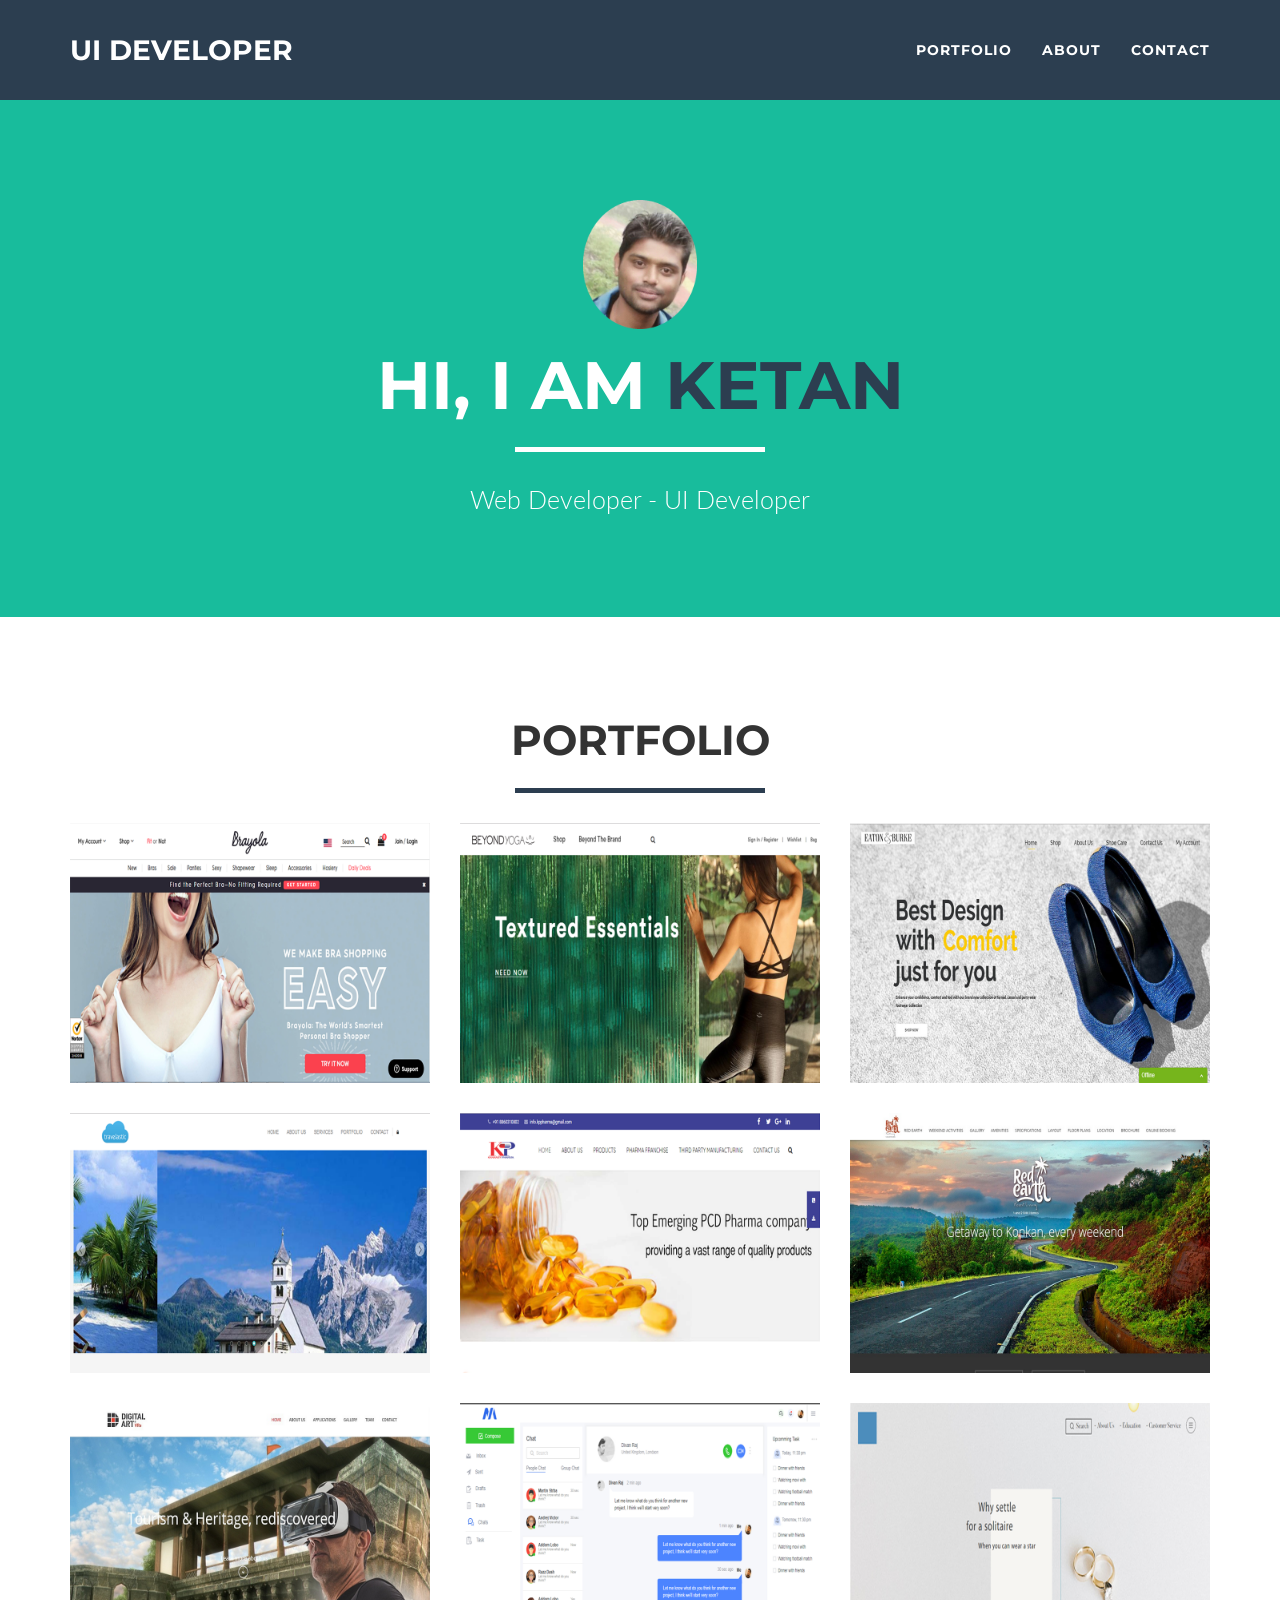
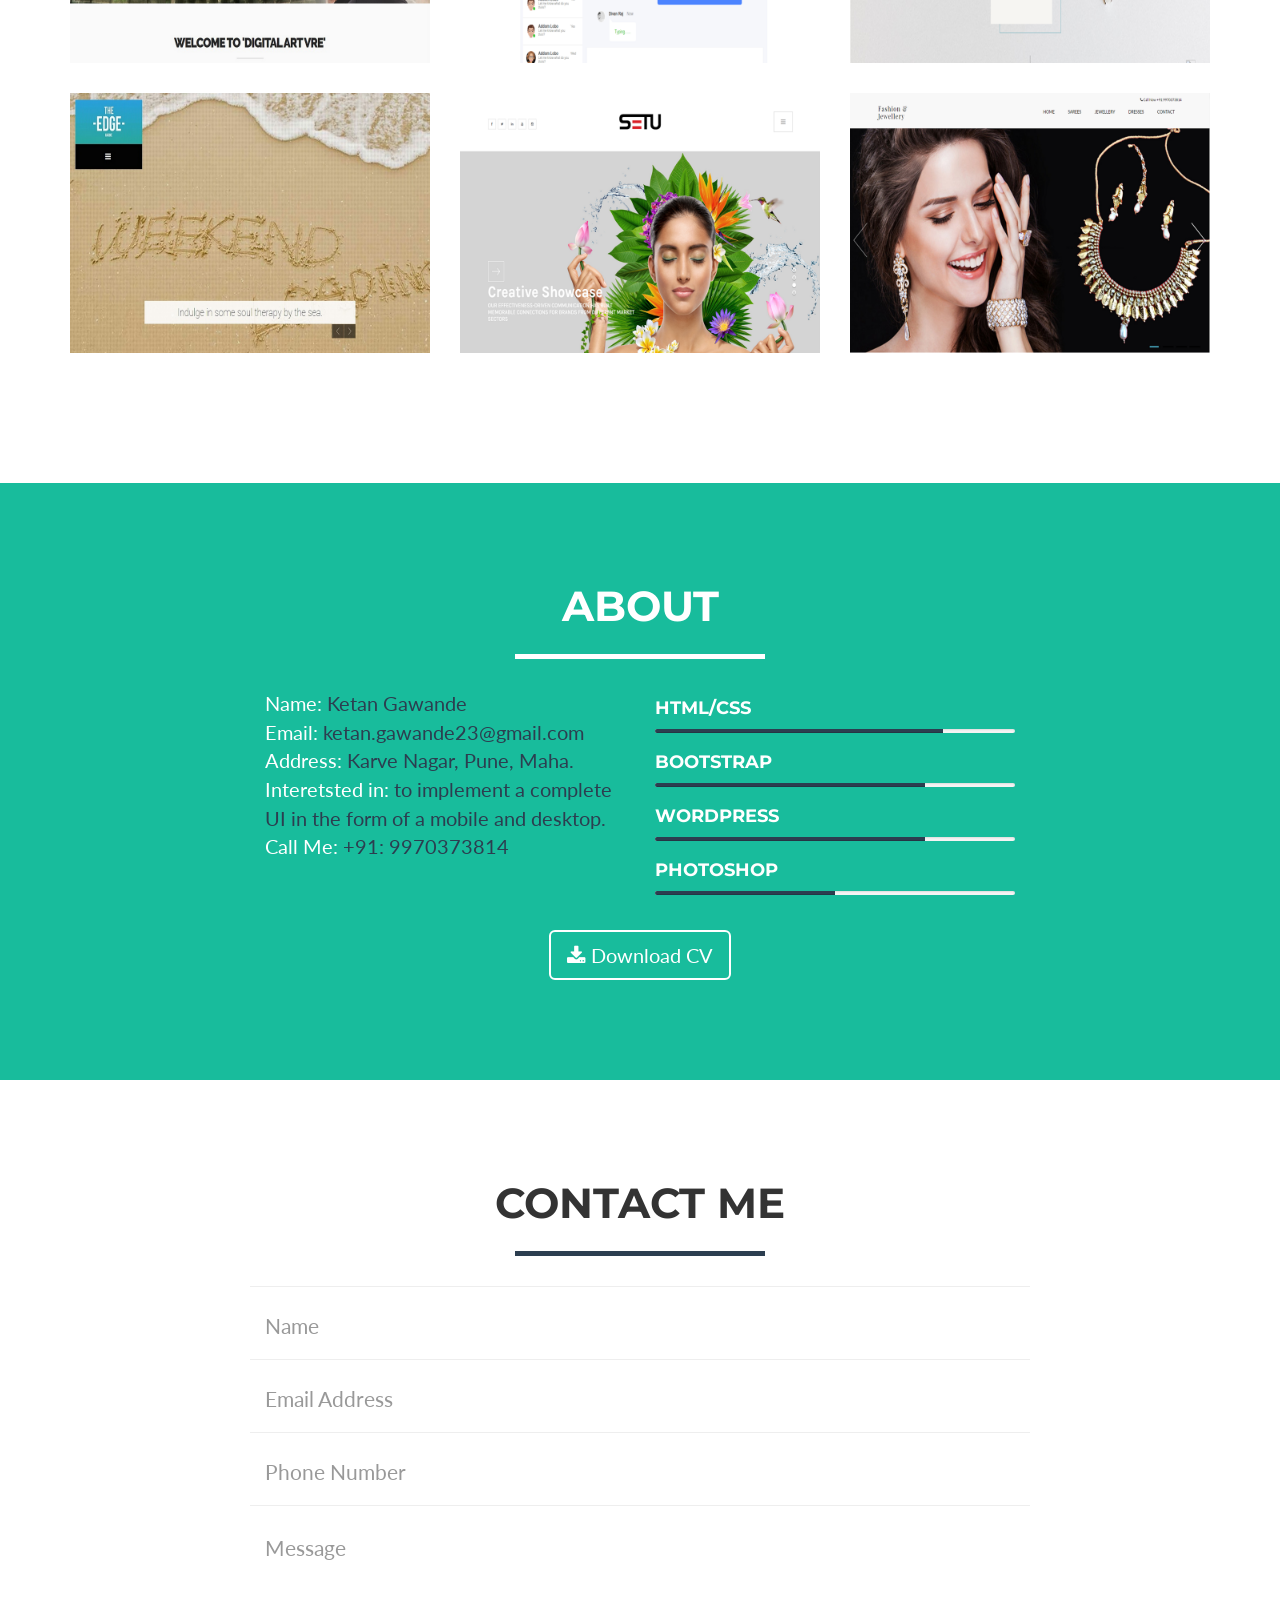
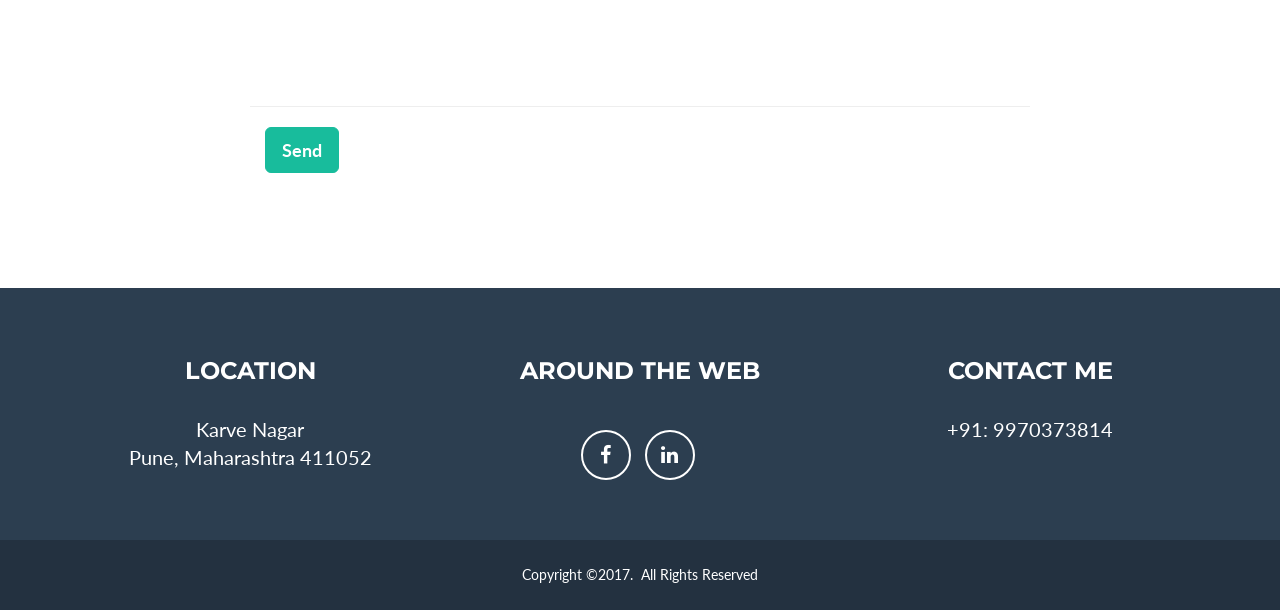
==== index.html @ 2054a0d7 "changes" ====
<!DOCTYPE html>
<html lang="en">

<head>

    <meta charset="utf-8">
    <meta http-equiv="X-UA-Compatible" content="IE=edge">
    <meta name="viewport" content="width=device-width, initial-scale=1">
    <meta name="description" content="">
    <meta name="author" content="">

    <title>Ketan - UI Developer</title>

    <!-- Bootstrap Core CSS -->
    <link href="vendor/bootstrap/css/bootstrap.min.css" rel="stylesheet">

    <!-- Theme CSS -->
    <link href="css/freelancer.min.css" rel="stylesheet">

    <!-- Custom Fonts -->
    <link href="vendor/font-awesome/css/font-awesome.min.css" rel="stylesheet" type="text/css">
    <link rel="stylesheet" type="text/css" href="vendor/bootstrap/css/mycss.css">
    <link href="https://fonts.googleapis.com/css?family=Montserrat:400,700" rel="stylesheet" type="text/css">
    <link href="https://fonts.googleapis.com/css?family=Lato:400,700,400italic,700italic" rel="stylesheet" type="text/css">

    <!-- HTML5 Shim and Respond.js IE8 support of HTML5 elements and media queries -->
    <!-- WARNING: Respond.js doesn't work if you view the page via file:// -->
    <!--[if lt IE 9]>
        <script src="https://oss.maxcdn.com/libs/html5shiv/3.7.0/html5shiv.js"></script>
        <script src="https://oss.maxcdn.com/libs/respond.js/1.4.2/respond.min.js"></script>
    <![endif]-->

</head>

<body id="page-top" class="index">
<div id="skipnav"><a href="#maincontent">Skip to main content</a></div>

    <!-- Navigation -->
    <nav id="mainNav" class="navbar navbar-default navbar-fixed-top navbar-custom">
        <div class="container">
            <!-- Brand and toggle get grouped for better mobile display -->
            <div class="navbar-header page-scroll">
                <button type="button" class="navbar-toggle" data-toggle="collapse" data-target="#bs-example-navbar-collapse-1">
                    <span class="sr-only">Toggle navigation</span> Menu <i class="fa fa-bars"></i>
                </button>
                <a class="navbar-brand" href="#page-top">UI Developer</a>
            </div>

            <!-- Collect the nav links, forms, and other content for toggling -->
            <div class="collapse navbar-collapse" id="bs-example-navbar-collapse-1">
                <ul class="nav navbar-nav navbar-right">
                    <li class="hidden">
                        <a href="#page-top"></a>
                    </li>
                    <li class="page-scroll">
                        <a href="#portfolio">Portfolio</a>
                    </li>
                    <li class="page-scroll">
                        <a href="#about">About</a>
                    </li>
                    <li class="page-scroll">
                        <a href="#contact">Contact</a>
                    </li>
                </ul>
            </div>
            <!-- /.navbar-collapse -->
        </div>
        <!-- /.container-fluid -->
    </nav>

    <!-- Header -->
    <header>
        <div class="container" id="maincontent" tabindex="-1">
            <div class="row">
                <div class="col-lg-12">
                    <img class="img-responsive img-profile" src="img/profile3.gif" alt="">
                    <div class="intro-text">
                        <h1 class="name">Hi, I am <span class="name-color"> Ketan</span></h1>
                        <hr class="star-light">
                        <span class="skills">Web Developer - UI Developer</span>
                    </div>
                </div>
            </div>
        </div>
    </header>

    <!-- Portfolio Grid Section -->
    <section id="portfolio">
        <div class="container">
            <div class="row">
                <div class="col-lg-12 text-center">
                    <h2>Portfolio</h2>
                    <hr class="star-primary">
                </div>
            </div>
            <div class="row">
            <div class="col-sm-4 portfolio-item">
                <a href="https://shop.brayola.com/collections/bras/products/wacoal-ultimate-side-smoother-contour-bra-853281" target="_blank" class="portfolio-link" data-toggle="modal">
                    <div class="caption">
                        <div class="caption-content">
                            <i class="fa fa-search-plus fa-3x"></i>
                        </div>
                    </div>
                    <img src="img/portfolio/13.png" class="img-responsive" alt="Cabin">
                </a>
            </div>
            <div class="col-sm-4 portfolio-item">
                <a href="http://www.beyondyoga.com/tops/tees/roll-the-slice-tee.html?color=black" target="_blank" class="portfolio-link" data-toggle="modal">
                    <div class="caption">
                        <div class="caption-content">
                            <i class="fa fa-search-plus fa-3x"></i>
                        </div>
                    </div>
                    <img src="img/portfolio/06.png" class="img-responsive" alt="Cabin">
                </a>
            </div>
            <div class="col-sm-4 portfolio-item">
                <a href="http://eatonandburke.in/" target="_blank" class="portfolio-link" data-toggle="modal">
                    <div class="caption">
                        <div class="caption-content">
                            <i class="fa fa-search-plus fa-3x"></i>
                        </div>
                    </div>
                    <img src="img/portfolio/10.png" class="img-responsive" alt="Cabin">
                </a>
            </div>
            <div class="col-sm-4 portfolio-item">
                <a href="https://1000demo.github.io/portfolio/sites/travelastic/index.html" target="_blank" class="portfolio-link" data-toggle="modal">
                    <div class="caption">
                        <div class="caption-content">
                            <i class="fa fa-search-plus fa-3x"></i>
                        </div>
                    </div>
                    <img src="img/portfolio/04.png" class="img-responsive" alt="Safe">
                </a>
            </div>
            <div class="col-sm-4 portfolio-item">
                <a href="http://kppharma.in/" target="_blank" class="portfolio-link" data-toggle="modal">
                    <div class="caption">
                        <div class="caption-content">
                            <i class="fa fa-search-plus fa-3x"></i>
                        </div>
                    </div>
                    <img src="img/portfolio/11.png" class="img-responsive" alt="Cabin">
                </a>
            </div>
            <div class="col-sm-4 portfolio-item test">
                <a href="http://www.panditjavdekar.com/red-earth/" target="_blank" class="portfolio-link" data-toggle="modal">
                    <div class="caption">
                        <div class="caption-content">
                            <i class="fa fa-search-plus fa-3x"></i>
                        </div>
                    </div>
                    <img src="img/portfolio/03.png" class="img-responsive" alt="Game controller">
                </a>
            </div>
            <div class="col-sm-4 portfolio-item">
                <a href="http://digitalartvre.com/" target="_blank" class="portfolio-link" data-toggle="modal">
                    <div class="caption">
                        <div class="caption-content">
                            <i class="fa fa-search-plus fa-3x"></i>
                        </div>
                    </div>
                    <img src="img/portfolio/01.png" class="img-responsive" alt="Submarine">
                </a>
            </div>
            <div class="col-sm-4 portfolio-item">
                <a href="http://kg23.ga/mydemo/2" target="_blank" class="portfolio-link" data-toggle="modal">
                    <div class="caption">
                        <div class="caption-content">
                            <i class="fa fa-search-plus fa-3x"></i>
                        </div>
                    </div>
                    <img src="img/portfolio/14.png" class="img-responsive" alt="Cabin">
                </a>
            </div>
               <div class="col-sm-4 portfolio-item">
                    <a href="http://kg23.ga/mydemo/1" target="_blank" class="portfolio-link" data-toggle="modal">
                        <div class="caption">
                            <div class="caption-content">
                                <i class="fa fa-search-plus fa-3x"></i>
                            </div>
                        </div>
                        <img src="img/portfolio/15.png" class="img-responsive" alt="Slice of cake">
                    </a>
                </div>
                <!--<div class="col-sm-4 portfolio-item">
                    <a href="http://www.marinedepot.com/Clear_%C2%BC_Inch_Netting_with_UV_Stabilizer_for_Aquarium_Screen_Top_Aquariums_Accessories-Agriculture_Solutions_LLC-6B1200-FIAQAA-vi.html" target="_blank" class="portfolio-link" data-toggle="modal">
                        <div class="caption">
                            <div class="caption-content">
                                <i class="fa fa-search-plus fa-3x"></i>
                            </div>
                        </div>
                        <img src="img/portfolio/08.png" class="img-responsive" alt="Circus tent">
                    </a>
                </div>-->
                <div class="col-sm-4 portfolio-item">
                    <a href="http://the-edge.in/" target="_blank" class="portfolio-link" data-toggle="modal">
                        <div class="caption">
                            <div class="caption-content">
                                <i class="fa fa-search-plus fa-3x"></i>
                            </div>
                        </div>
                        <img src="img/portfolio/02.png" class="img-responsive" alt="Game controller">
                    </a>
                </div>
                <div class="col-sm-4 portfolio-item">
                    <a href="http://www.setuadvertising.com/" target="_blank" class="portfolio-link" data-toggle="modal">
                        <div class="caption">
                            <div class="caption-content">
                                <i class="fa fa-search-plus fa-3x"></i>
                            </div>
                        </div>
                        <img src="img/portfolio/05.png" class="img-responsive" alt="Safe">
                    </a>
                </div>
               
                <div class="col-sm-4 portfolio-item">
                    <a href="https://1000demo.github.io/portfolio/sites/travelastic/index.html" target="_blank" class="portfolio-link" data-toggle="modal">
                        <div class="caption">
                            <div class="caption-content">
                                <i class="fa fa-search-plus fa-3x"></i>
                            </div>
                        </div>
                        <img src="img/portfolio/09.png" class="img-responsive" alt="Submarine">
                    </a>
                </div>
            </div>
        </div>
    </section>

    <!-- About Section -->
    <section class="success" id="about">
        <div class="container">
            <div class="row">
                <div class="col-lg-12 text-center">
                    <h2>About</h2>
                    <hr class="star-light">
                </div>
            </div>
            <div class="row">
                <div class="col-lg-4 col-lg-offset-2">
                <p>
                    Name: <span class="name-color"> Ketan Gawande</span><br>
                    Email: <span class="name-color">ketan.gawande23@gmail.com</span><br>
                    Address: <span class="name-color">Karve Nagar, Pune, Maha.</span><br>
                    Interetsted in: <span class="name-color">to implement a complete UI in the form of a mobile and desktop.</span>
                    Call Me: <span class="name-color"> +91: 9970373814</span><br>     
                <p>
                </div>
                <div class="col-lg-4">
                <p><h4>HTML/CSS</h4></p>
                    <div class="progress">
                    <div class="progress-bar" style="width:80%">
                    </div>
                    </div>
                      <p><h4>BOOTSTRAP</h4></p>
                    <div class="progress">
                    <div class="progress-bar" style="width:75%">
                    </div>
                    </div>
                      <p><h4>WORDPRESS</h4></p>
                    <div class="progress">
                    <div class="progress-bar" style="width:75%">
                    </div>
                    </div>
                      <p><h4>Photoshop</h4></p>
                    <div class="progress">
                    <div class="progress-bar" style="width:50%">
                    </div>
                    </div>
                </div>
                <div class="col-lg-8 col-lg-offset-2 text-center">
                    <a href="KetanGawandecv.docx" class="btn btn-lg btn-outline">
                        <i class="fa fa-download"></i> Download CV
                    </a>
                </div>
            </div>
        </div>
    </section>

    <!-- Contact Section -->
    <section id="contact">
        <div class="container">
            <div class="row">
                <div class="col-lg-12 text-center">
                    <h2>Contact Me</h2>
                    <hr class="star-primary">
                </div>
            </div>
            <div class="row">
                <div class="col-lg-8 col-lg-offset-2">
                    <!-- To configure the contact form email address, go to mail/contact_me.php and update the email address in the PHP file on line 19. -->
                    <!-- The form should work on most web servers, but if the form is not working you may need to configure your web server differently. -->
                    <form name="sentMessage" id="contactForm" novalidate>
                        <div class="row control-group">
                            <div class="form-group col-xs-12 floating-label-form-group controls">
                                <label for="name">Name</label>
                                <input type="text" class="form-control" placeholder="Name" id="name" required data-validation-required-message="Please enter your name.">
                                <p class="help-block text-danger"></p>
                            </div>
                        </div>
                        <div class="row control-group">
                            <div class="form-group col-xs-12 floating-label-form-group controls">
                                <label for="email">Email Address</label>
                                <input type="email" class="form-control" placeholder="Email Address" id="email" required data-validation-required-message="Please enter your email address.">
                                <p class="help-block text-danger"></p>
                            </div>
                        </div>
                        <div class="row control-group">
                            <div class="form-group col-xs-12 floating-label-form-group controls">
                                <label for="phone">Phone Number</label>
                                <input type="tel" class="form-control" placeholder="Phone Number" id="phone" required data-validation-required-message="Please enter your phone number.">
                                <p class="help-block text-danger"></p>
                            </div>
                        </div>
                        <div class="row control-group">
                            <div class="form-group col-xs-12 floating-label-form-group controls">
                                <label for="message">Message</label>
                                <textarea rows="5" class="form-control" placeholder="Message" id="message" required data-validation-required-message="Please enter a message."></textarea>
                                <p class="help-block text-danger"></p>
                            </div>
                        </div>
                        <br>
                        <div id="success"></div>
                        <div class="row">
                            <div class="form-group col-xs-12">
                                <button type="submit" class="btn btn-success btn-lg">Send</button>
                            </div>
                        </div>
                    </form>
                </div>
            </div>
        </div>
    </section>

    <!-- Footer -->
    <footer class="text-center">
        <div class="footer-above">
            <div class="container">
                <div class="row">
                    <div class="footer-col col-md-4">
                        <h3>Location</h3>
                        <p>Karve Nagar
                            <br>Pune, Maharashtra 411052</p>
                    </div>
                    <div class="footer-col col-md-4">
                        <h3>Around the Web</h3>
                        <ul class="list-inline">
                            <li>
                                <a href="https://www.facebook.com/ketangawande23" target="_blank" class="btn-social btn-outline"><span class="sr-only">Facebook</span><i class="fa fa-fw fa-facebook"></i></a>
                            </li>
                            
                            <!-- <li>
                                <a href="#" class="btn-social btn-outline"><span class="sr-only">Twitter</span><i class="fa fa-fw fa-twitter"></i></a>
                            </li> -->
                            <li>
                                <a href="https://www.linkedin.com/in/ketan-gawande-51666138/" target="_blank" class="btn-social btn-outline"><span class="sr-only">Linked In</span><i class="fa fa-fw fa-linkedin"></i></a>
                            </li>
                        </ul>
                    </div>
                    <div class="footer-col col-md-4">
                        <h3>Contact Me</h3>
                        <p>+91: 9970373814</p>
                    </div>
                </div>
            </div>
        </div>
        <div class="footer-below">
            <div class="container">
                <div class="row">
                    <div class="col-lg-12">
                        Copyright &copy;2017.&nbsp; All Rights Reserved
                    </div>
                </div>
            </div>
        </div>
    </footer>

    <!-- Scroll to Top Button (Only visible on small and extra-small screen sizes) -->
    <div class="scroll-top page-scroll hidden-sm hidden-xs hidden-lg hidden-md">
        <a class="btn btn-primary" href="#page-top">
            <i class="fa fa-chevron-up"></i>
        </a>
    </div>

    <!-- Portfolio Modals -->
    <div class="portfolio-modal modal fade" id="portfolioModal1" tabindex="-1" role="dialog" aria-hidden="true">
        <div class="modal-content">
            <div class="close-modal" data-dismiss="modal">
                <div class="lr">
                    <div class="rl">
                    </div>
                </div>
            </div>
            <div class="container">
                <div class="row">
                    <div class="col-lg-8 col-lg-offset-2">
                        <div class="modal-body">
                            <h2>Project Title</h2>
                            <hr class="star-primary">
                            <img src="img/portfolio/cabin.png" class="img-responsive img-centered" alt="">
                            <p>Use this area of the page to describe your project. The icon above is part of a free icon set by <a href="https://sellfy.com/p/8Q9P/jV3VZ/">Flat Icons</a>. On their website, you can download their free set with 16 icons, or you can purchase the entire set with 146 icons for only $12!</p>
                            <ul class="list-inline item-details">
                                <li>Client:
                                    <strong><a href="http://startbootstrap.com">Start Bootstrap</a>
                                    </strong>
                                </li>
                                <li>Date:
                                    <strong><a href="http://startbootstrap.com">April 2014</a>
                                    </strong>
                                </li>
                                <li>Service:
                                    <strong><a href="http://startbootstrap.com">Web Development</a>
                                    </strong>
                                </li>
                            </ul>
                            <button type="button" class="btn btn-default" data-dismiss="modal"><i class="fa fa-times"></i> Close</button>
                        </div>
                    </div>
                </div>
            </div>
        </div>
    </div>
    <div class="portfolio-modal modal fade" id="portfolioModal2" tabindex="-1" role="dialog" aria-hidden="true">
        <div class="modal-content">
            <div class="close-modal" data-dismiss="modal">
                <div class="lr">
                    <div class="rl">
                    </div>
                </div>
            </div>
            <div class="container">
                <div class="row">
                    <div class="col-lg-8 col-lg-offset-2">
                        <div class="modal-body">
                            <h2>Project Title</h2>
                            <hr class="star-primary">
                            <img src="img/portfolio/cake.png" class="img-responsive img-centered" alt="">
                            <p>Use this area of the page to describe your project. The icon above is part of a free icon set by <a href="https://sellfy.com/p/8Q9P/jV3VZ/">Flat Icons</a>. On their website, you can download their free set with 16 icons, or you can purchase the entire set with 146 icons for only $12!</p>
                            <ul class="list-inline item-details">
                                <li>Client:
                                    <strong><a href="http://startbootstrap.com">Start Bootstrap</a>
                                    </strong>
                                </li>
                                <li>Date:
                                    <strong><a href="http://startbootstrap.com">April 2014</a>
                                    </strong>
                                </li>
                                <li>Service:
                                    <strong><a href="http://startbootstrap.com">Web Development</a>
                                    </strong>
                                </li>
                            </ul>
                            <button type="button" class="btn btn-default" data-dismiss="modal"><i class="fa fa-times"></i> Close</button>
                        </div>
                    </div>
                </div>
            </div>
        </div>
    </div>
    <div class="portfolio-modal modal fade" id="portfolioModal3" tabindex="-1" role="dialog" aria-hidden="true">
        <div class="modal-content">
            <div class="close-modal" data-dismiss="modal">
                <div class="lr">
                    <div class="rl">
                    </div>
                </div>
            </div>
            <div class="container">
                <div class="row">
                    <div class="col-lg-8 col-lg-offset-2">
                        <div class="modal-body">
                            <h2>Project Title</h2>
                            <hr class="star-primary">
                            <img src="img/portfolio/circus.png" class="img-responsive img-centered" alt="">
                            <p>Use this area of the page to describe your project. The icon above is part of a free icon set by <a href="https://sellfy.com/p/8Q9P/jV3VZ/">Flat Icons</a>. On their website, you can download their free set with 16 icons, or you can purchase the entire set with 146 icons for only $12!</p>
                            <ul class="list-inline item-details">
                                <li>Client:
                                    <strong><a href="http://startbootstrap.com">Start Bootstrap</a>
                                    </strong>
                                </li>
                                <li>Date:
                                    <strong><a href="http://startbootstrap.com">April 2014</a>
                                    </strong>
                                </li>
                                <li>Service:
                                    <strong><a href="http://startbootstrap.com">Web Development</a>
                                    </strong>
                                </li>
                            </ul>
                            <button type="button" class="btn btn-default" data-dismiss="modal"><i class="fa fa-times"></i> Close</button>
                        </div>
                    </div>
                </div>
            </div>
        </div>
    </div>
    <div class="portfolio-modal modal fade" id="portfolioModal4" tabindex="-1" role="dialog" aria-hidden="true">
        <div class="modal-content">
            <div class="close-modal" data-dismiss="modal">
                <div class="lr">
                    <div class="rl">
                    </div>
                </div>
            </div>
            <div class="container">
                <div class="row">
                    <div class="col-lg-8 col-lg-offset-2">
                        <div class="modal-body">
                            <h2>Project Title</h2>
                            <hr class="star-primary">
                            <img src="img/portfolio/game.png" class="img-responsive img-centered" alt="">
                            <p>Use this area of the page to describe your project. The icon above is part of a free icon set by <a href="https://sellfy.com/p/8Q9P/jV3VZ/">Flat Icons</a>. On their website, you can download their free set with 16 icons, or you can purchase the entire set with 146 icons for only $12!</p>
                            <ul class="list-inline item-details">
                                <li>Client:
                                    <strong><a href="http://startbootstrap.com">Start Bootstrap</a>
                                    </strong>
                                </li>
                                <li>Date:
                                    <strong><a href="http://startbootstrap.com">April 2014</a>
                                    </strong>
                                </li>
                                <li>Service:
                                    <strong><a href="http://startbootstrap.com">Web Development</a>
                                    </strong>
                                </li>
                            </ul>
                            <button type="button" class="btn btn-default" data-dismiss="modal"><i class="fa fa-times"></i> Close</button>
                        </div>
                    </div>
                </div>
            </div>
        </div>
    </div>
    <div class="portfolio-modal modal fade" id="portfolioModal5" tabindex="-1" role="dialog" aria-hidden="true">
        <div class="modal-content">
            <div class="close-modal" data-dismiss="modal">
                <div class="lr">
                    <div class="rl">
                    </div>
                </div>
            </div>
            <div class="container">
                <div class="row">
                    <div class="col-lg-8 col-lg-offset-2">
                        <div class="modal-body">
                            <h2>Project Title</h2>
                            <hr class="star-primary">
                            <img src="img/portfolio/safe.png" class="img-responsive img-centered" alt="">
                            <p>Use this area of the page to describe your project. The icon above is part of a free icon set by <a href="https://sellfy.com/p/8Q9P/jV3VZ/">Flat Icons</a>. On their website, you can download their free set with 16 icons, or you can purchase the entire set with 146 icons for only $12!</p>
                            <ul class="list-inline item-details">
                                <li>Client:
                                    <strong><a href="http://startbootstrap.com">Start Bootstrap</a>
                                    </strong>
                                </li>
                                <li>Date:
                                    <strong><a href="http://startbootstrap.com">April 2014</a>
                                    </strong>
                                </li>
                                <li>Service:
                                    <strong><a href="http://startbootstrap.com">Web Development</a>
                                    </strong>
                                </li>
                            </ul>
                            <button type="button" class="btn btn-default" data-dismiss="modal"><i class="fa fa-times"></i> Close</button>
                        </div>
                    </div>
                </div>
            </div>
        </div>
    </div>
    <div class="portfolio-modal modal fade" id="portfolioModal6" tabindex="-1" role="dialog" aria-hidden="true">
        <div class="modal-content">
            <div class="close-modal" data-dismiss="modal">
                <div class="lr">
                    <div class="rl">
                    </div>
                </div>
            </div>
            <div class="container">
                <div class="row">
                    <div class="col-lg-8 col-lg-offset-2">
                        <div class="modal-body">
                            <h2>Project Title</h2>
                            <hr class="star-primary">
                            <img src="img/portfolio/submarine.png" class="img-responsive img-centered" alt="">
                            <p>Use this area of the page to describe your project. The icon above is part of a free icon set by <a href="https://sellfy.com/p/8Q9P/jV3VZ/">Flat Icons</a>. On their website, you can download their free set with 16 icons, or you can purchase the entire set with 146 icons for only $12!</p>
                            <ul class="list-inline item-details">
                                <li>Client:
                                    <strong><a href="http://startbootstrap.com">Start Bootstrap</a>
                                    </strong>
                                </li>
                                <li>Date:
                                    <strong><a href="http://startbootstrap.com">April 2014</a>
                                    </strong>
                                </li>
                                <li>Service:
                                    <strong><a href="http://startbootstrap.com">Web Development</a>
                                    </strong>
                                </li>
                            </ul>
                            <button id="btnSubmit" type="button" class="btn btn-default" data-dismiss="modal"><i class="fa fa-times"></i> Close</button>
                        </div>
                    </div>
                </div>
            </div>
        </div>
    </div>

    <!-- jQuery -->
    <script src="vendor/jquery/jquery.min.js"></script>

    <!-- Bootstrap Core JavaScript -->
    <script src="vendor/bootstrap/js/bootstrap.min.js"></script>

    <!-- Plugin JavaScript -->
    <script src="https://cdnjs.cloudflare.com/ajax/libs/jquery-easing/1.3/jquery.easing.min.js"></script>

    <!-- Contact Form JavaScript -->
    <script src="js/jqBootstrapValidation.js"></script>
    <script src="js/contact_me.js"></script>

    <!-- Theme JavaScript -->
    <script src="js/freelancer.min.js"></script>

</body>

</html>
---- css/freelancer.min.css ----
/*!
 * Start Bootstrap - Freelancer v3.3.7+1 (http://startbootstrap.com/template-overviews/freelancer)
 * Copyright 2013-2016 Start Bootstrap
 * Licensed under MIT (https://github.com/BlackrockDigital/startbootstrap/blob/gh-pages/LICENSE)
 */body{font-family:Lato,'Helvetica Neue',Helvetica,Arial,sans-serif;overflow-x:hidden}p{font-size:20px}p.small{font-size:16px}a,a.active,a:active,a:focus,a:hover{color:#18BC9C}h1,h2,h3,h4,h5,h6{font-family:Montserrat,"Helvetica Neue",Helvetica,Arial,sans-serif;text-transform:uppercase;font-weight:700}hr.star-light,hr.star-primary{padding:0;border:none;border-top:solid 5px;text-align:center;max-width:250px;margin:25px auto 30px}hr.star-light:after,hr.star-primary:after{content:"\f005";font-family:FontAwesome;display:inline-block;position:relative;top:-.8em;font-size:2em;padding:0 .25em}hr.star-light{border-color:#fff}hr.star-light:after{background-color:#18BC9C;color:#fff}hr.star-primary{border-color:#2C3E50}hr.star-primary:after{background-color:#fff;color:#2C3E50}.img-centered{margin:0 auto}header{text-align:center;background:#18BC9C;color:#fff}header .container{padding-top:100px;padding-bottom:50px}header img{display:block;margin:0 auto 20px}header .intro-text .name{display:block;font-family:Montserrat,"Helvetica Neue",Helvetica,Arial,sans-serif;text-transform:uppercase;font-weight:700;font-size:2em}header .intro-text .skills{font-size:1.25em;font-weight:300}@media (min-width:768px){header .container{padding-top:200px;padding-bottom:100px}header .intro-text .name{font-size:4.75em}header .intro-text .skills{font-size:1.75em}}.navbar-custom{background:#2C3E50;font-family:Montserrat,"Helvetica Neue",Helvetica,Arial,sans-serif;text-transform:uppercase;font-weight:700;border:none}.navbar-custom .navbar-brand,.navbar-custom .navbar-brand.active,.navbar-custom .navbar-brand:active,.navbar-custom .navbar-brand:focus,.navbar-custom .navbar-brand:hover{color:#fff}.navbar-custom .navbar-nav{letter-spacing:1px}.navbar-custom .navbar-nav li a{color:#fff}.navbar-custom .navbar-nav li a:hover{color:#18BC9C}.navbar-custom .navbar-nav li a:active,.navbar-custom .navbar-nav li a:focus{color:#fff}.navbar-custom .navbar-nav li.active a,.navbar-custom .navbar-nav li.active a:active,.navbar-custom .navbar-nav li.active a:focus,.navbar-custom .navbar-nav li.active a:hover{color:#fff;background:#18BC9C}.navbar-custom .navbar-toggle{color:#fff;text-transform:uppercase;font-size:10px;border-color:#fff}.navbar-custom .navbar-toggle:focus,.navbar-custom .navbar-toggle:hover{background-color:#18BC9C;color:#fff;border-color:#18BC9C}@media (min-width:768px){.navbar-custom{padding:25px 0;-webkit-transition:padding .3s;-moz-transition:padding .3s;transition:padding .3s}.navbar-custom .navbar-brand{font-size:2em;-webkit-transition:all .3s;-moz-transition:all .3s;transition:all .3s}.navbar-custom.affix{padding:10px 0}.navbar-custom.affix .navbar-brand{font-size:1.5em}}section{padding:100px 0}section h2{margin:0;font-size:3em}section.success{background:#18BC9C;color:#fff}@media (max-width:767px){section{padding:75px 0}section.first{padding-top:75px}}#portfolio .portfolio-item{margin:0 0 15px;right:0}#portfolio .portfolio-item .portfolio-link{display:block;position:relative;max-width:400px;margin:0 auto}#portfolio .portfolio-item .portfolio-link .caption{background:rgba(24,188,156,.9);position:absolute;width:100%;height:100%;opacity:0;transition:all ease .5s;-webkit-transition:all ease .5s;-moz-transition:all ease .5s}#portfolio .portfolio-item .portfolio-link .caption:hover{opacity:1}#portfolio .portfolio-item .portfolio-link .caption .caption-content{position:absolute;width:100%;height:20px;font-size:20px;text-align:center;top:50%;margin-top:-12px;color:#fff}#portfolio .portfolio-item .portfolio-link .caption .caption-content i{margin-top:-12px}#portfolio .portfolio-item .portfolio-link .caption .caption-content h3,#portfolio .portfolio-item .portfolio-link .caption .caption-content h4{margin:0}#portfolio *{z-index:2}@media (min-width:767px){#portfolio .portfolio-item{margin:0 0 30px}}.floating-label-form-group{position:relative;margin-bottom:0;padding-bottom:.5em;border-bottom:1px solid #eee}.floating-label-form-group input,.floating-label-form-group textarea{z-index:1;position:relative;padding-right:0;padding-left:0;border:none;border-radius:0;font-size:1.5em;background:0 0;box-shadow:none!important;resize:none}.floating-label-form-group label{display:block;z-index:0;position:relative;top:2em;margin:0;font-size:.85em;line-height:1.764705882em;vertical-align:middle;vertical-align:baseline;opacity:0;-webkit-transition:top .3s ease,opacity .3s ease;-moz-transition:top .3s ease,opacity .3s ease;-ms-transition:top .3s ease,opacity .3s ease;transition:top .3s ease,opacity .3s ease}.floating-label-form-group:not(:first-child){padding-left:14px;border-left:1px solid #eee}.floating-label-form-group-with-value label{top:0;opacity:1}.floating-label-form-group-with-focus label{color:#18BC9C}form .row:first-child .floating-label-form-group{border-top:1px solid #eee}footer{color:#fff}footer h3{margin-bottom:30px}footer .footer-above{padding-top:50px;background-color:#2C3E50}footer .footer-col{margin-bottom:50px}footer .footer-below{padding:25px 0;background-color:#233140}.btn-outline{color:#fff;font-size:20px;border:2px solid #fff;background:0 0;transition:all .3s ease-in-out;margin-top:15px}.btn-outline.active,.btn-outline:active,.btn-outline:focus,.btn-outline:hover{color:#18BC9C;background:#fff;border:2px solid #fff}.btn-primary{color:#fff;background-color:#2C3E50;border-color:#2C3E50;font-weight:700}.btn-primary.active,.btn-primary:active,.btn-primary:focus,.btn-primary:hover,.open .dropdown-toggle.btn-primary{color:#fff;background-color:#1a242f;border-color:#161f29}.btn-primary.active,.btn-primary:active,.open .dropdown-toggle.btn-primary{background-image:none}.btn-primary.disabled,.btn-primary.disabled.active,.btn-primary.disabled:active,.btn-primary.disabled:focus,.btn-primary.disabled:hover,.btn-primary[disabled],.btn-primary[disabled].active,.btn-primary[disabled]:active,.btn-primary[disabled]:focus,.btn-primary[disabled]:hover,fieldset[disabled] .btn-primary,fieldset[disabled] .btn-primary.active,fieldset[disabled] .btn-primary:active,fieldset[disabled] .btn-primary:focus,fieldset[disabled] .btn-primary:hover{background-color:#2C3E50;border-color:#2C3E50}.btn-primary .badge{color:#2C3E50;background-color:#fff}.btn-success{color:#fff;background-color:#18BC9C;border-color:#18BC9C;font-weight:700}.btn-success.active,.btn-success:active,.btn-success:focus,.btn-success:hover,.open .dropdown-toggle.btn-success{color:#fff;background-color:#128f76;border-color:#11866f}.btn-success.active,.btn-success:active,.open .dropdown-toggle.btn-success{background-image:none}.btn-success.disabled,.btn-success.disabled.active,.btn-success.disabled:active,.btn-success.disabled:focus,.btn-success.disabled:hover,.btn-success[disabled],.btn-success[disabled].active,.btn-success[disabled]:active,.btn-success[disabled]:focus,.btn-success[disabled]:hover,fieldset[disabled] .btn-success,fieldset[disabled] .btn-success.active,fieldset[disabled] .btn-success:active,fieldset[disabled] .btn-success:focus,fieldset[disabled] .btn-success:hover{background-color:#18BC9C;border-color:#18BC9C}.btn-success .badge{color:#18BC9C;background-color:#fff}.btn-social{display:inline-block;height:50px;width:50px;border:2px solid #fff;border-radius:100%;text-align:center;font-size:20px;line-height:45px}.scroll-top{position:fixed;right:2%;bottom:2%;width:50px;height:50px;z-index:1049}.scroll-top .btn{font-size:20px;width:50px;height:50px;border-radius:100%;line-height:28px}.portfolio-modal .modal-content{border-radius:0;background-clip:border-box;-webkit-box-shadow:none;box-shadow:none;border:none;min-height:100%;padding:100px 0;text-align:center}.portfolio-modal .modal-content h2{margin:0;font-size:3em}.portfolio-modal .modal-content img{margin-bottom:30px}.portfolio-modal .modal-content .item-details{margin:30px 0}.portfolio-modal .close-modal{position:absolute;width:75px;height:75px;background-color:transparent;top:25px;right:25px;cursor:pointer}.portfolio-modal .close-modal:hover{opacity:.3}.portfolio-modal .close-modal .lr{height:75px;width:1px;margin-left:35px;background-color:#2C3E50;transform:rotate(45deg);-ms-transform:rotate(45deg);-webkit-transform:rotate(45deg);z-index:1051}.portfolio-modal .close-modal .lr .rl{height:75px;width:1px;background-color:#2C3E50;transform:rotate(90deg);-ms-transform:rotate(90deg);-webkit-transform:rotate(90deg);z-index:1052}.portfolio-modal .modal-backdrop{opacity:0;display:none}#skipnav a{padding:6px;position:absolute;top:-40px;left:0;color:#fff;border-right:1px solid #fff;border-bottom:1px solid #fff;border-bottom-right-radius:8px;background:0 0;transition:top 1s ease-out,background 1s linear;z-index:2000}#skipnav a:focus{position:absolute;left:0;top:0;background:#18BC9C;outline:0;transition:top .1s ease-in,background .5s linear}div#maincontent{outline:0}
---- vendor/bootstrap/css/mycss.css ----
.name-color {
	color: #2C3E50;
}
.progress {
    height: 4px;
}
.progress-bar {
    background-color: #2C3E50;
}
.img-profile{
	width: 10%;
}
#page-top > div:nth-child(21) > a {
    display: none;
}
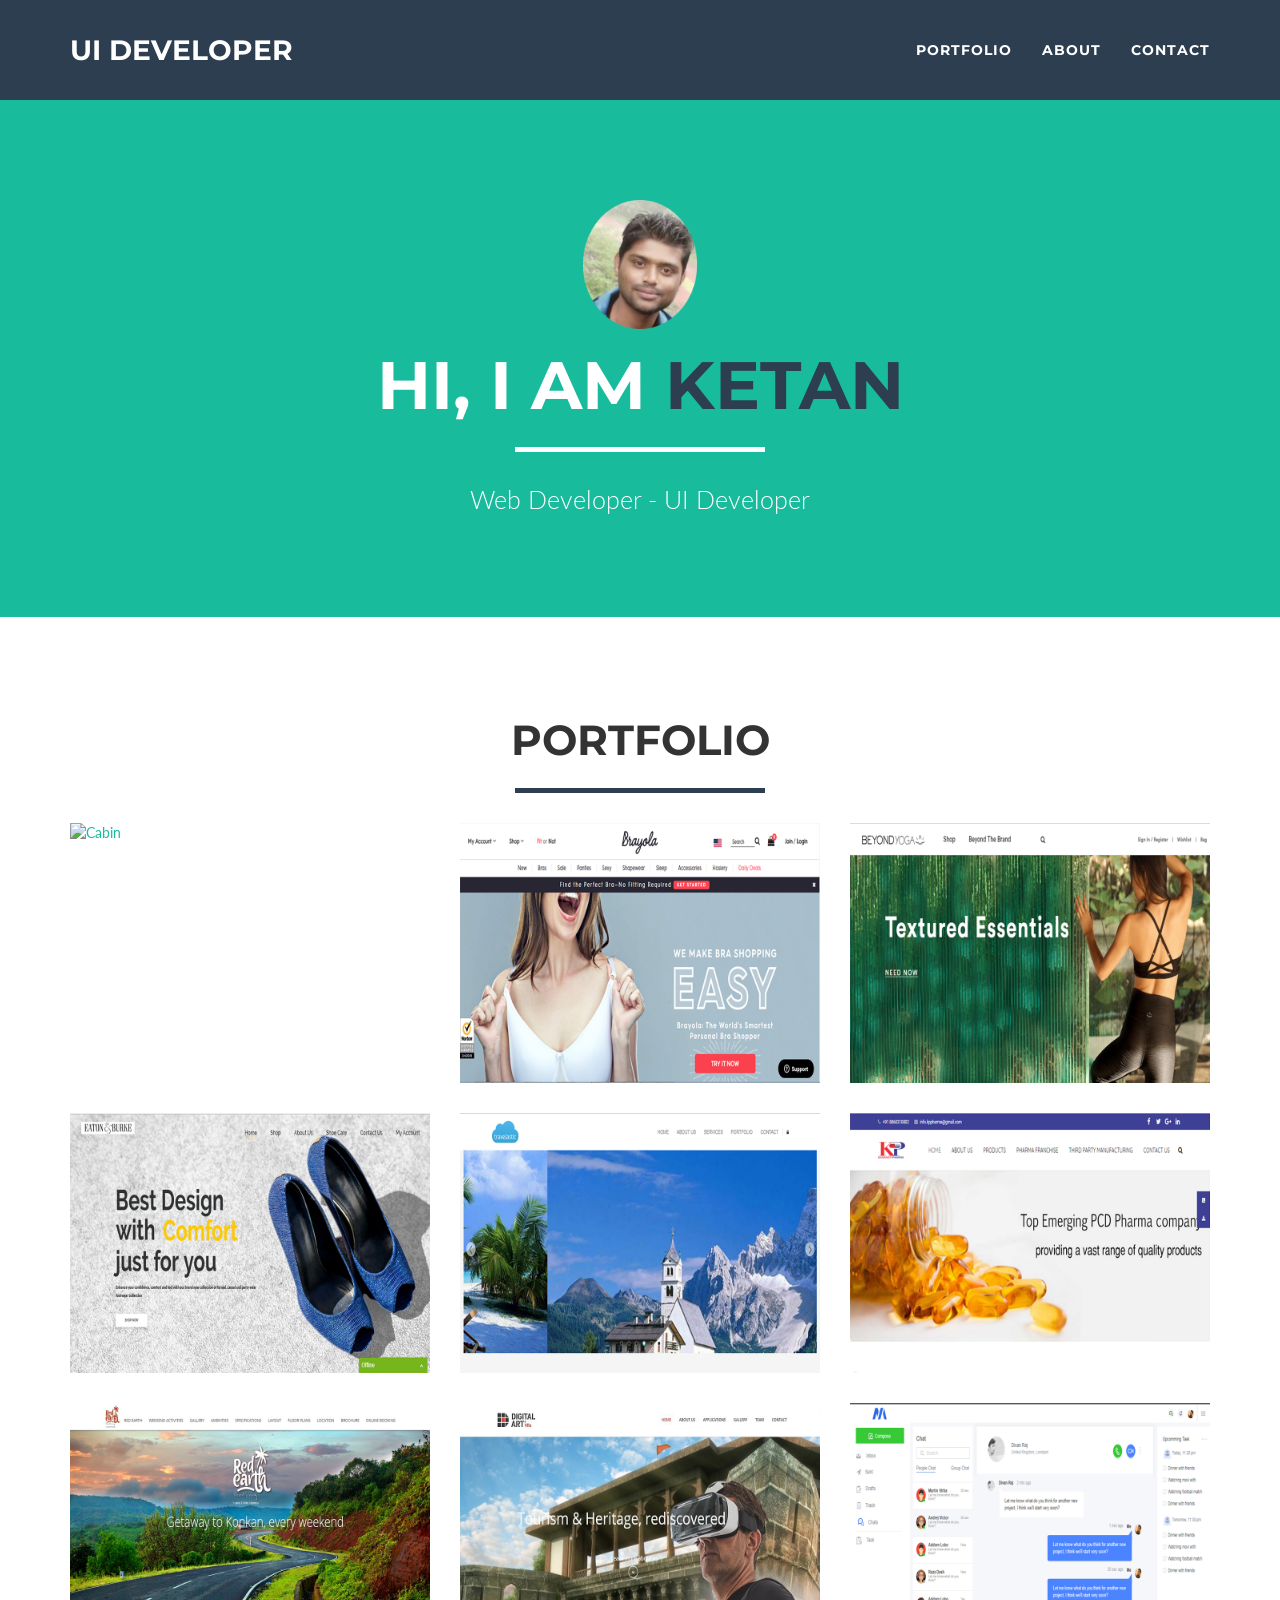
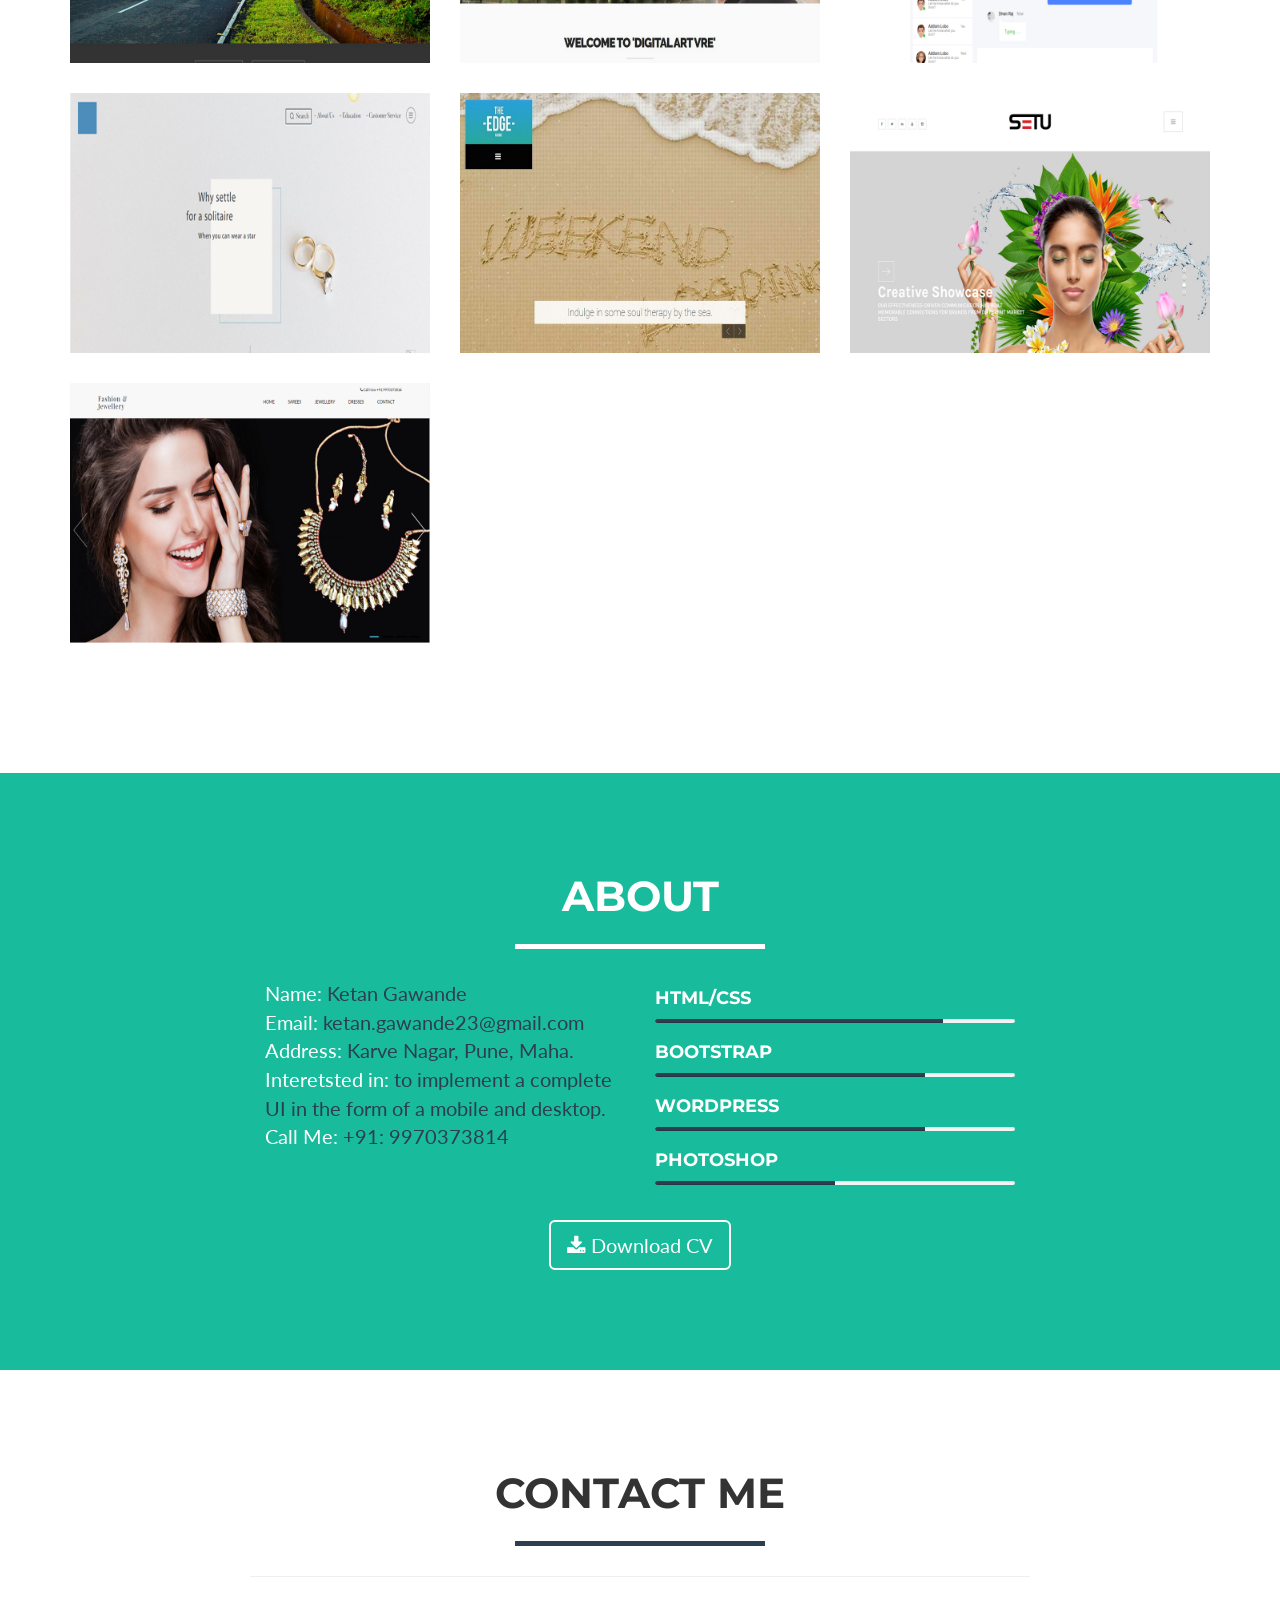
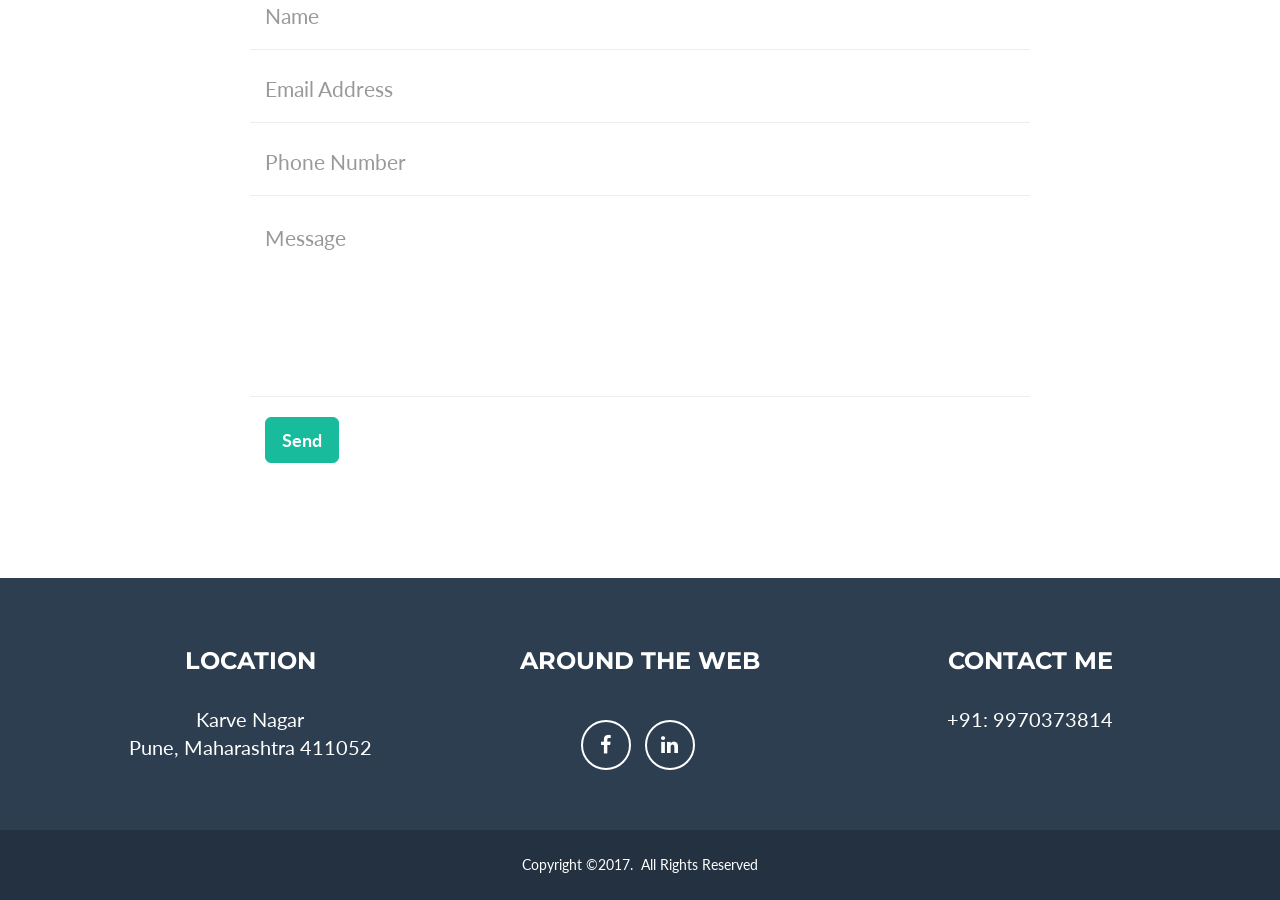
==== commit f5508125: "Update index.html" ====
--- a/index.html
+++ b/index.html
@@ -95,6 +95,16 @@
             </div>
             <div class="row">
             <div class="col-sm-4 portfolio-item">
+                <a href="https://radflow.collaborativeimaging.com/#/home" target="_blank" class="portfolio-link" data-toggle="modal">
+                    <div class="caption">
+                        <div class="caption-content">
+                            <i class="fa fa-search-plus fa-3x"></i>
+                        </div>
+                    </div>
+                    <img src="img/portfolio/rf.png" class="img-responsive" alt="Cabin">
+                </a>
+            </div>
+            <div class="col-sm-4 portfolio-item">
                 <a href="https://shop.brayola.com/collections/bras/products/wacoal-ultimate-side-smoother-contour-bra-853281" target="_blank" class="portfolio-link" data-toggle="modal">
                     <div class="caption">
                         <div class="caption-content">
@@ -165,7 +175,7 @@
                 </a>
             </div>
             <div class="col-sm-4 portfolio-item">
-                <a href="http://kg23.ga/mydemo/2" target="_blank" class="portfolio-link" data-toggle="modal">
+                <a href="https://1000demo.github.io/portfolio/sites/medico/index.html" target="_blank" class="portfolio-link" data-toggle="modal">
                     <div class="caption">
                         <div class="caption-content">
                             <i class="fa fa-search-plus fa-3x"></i>
@@ -216,7 +226,7 @@
                 </div>
                
                 <div class="col-sm-4 portfolio-item">
-                    <a href="https://1000demo.github.io/portfolio/sites/travelastic/index.html" target="_blank" class="portfolio-link" data-toggle="modal">
+                    <a href="https://1000demo.github.io/portfolio/sites/jewellery/index.html" target="_blank" class="portfolio-link" data-toggle="modal">
                         <div class="caption">
                             <div class="caption-content">
                                 <i class="fa fa-search-plus fa-3x"></i>
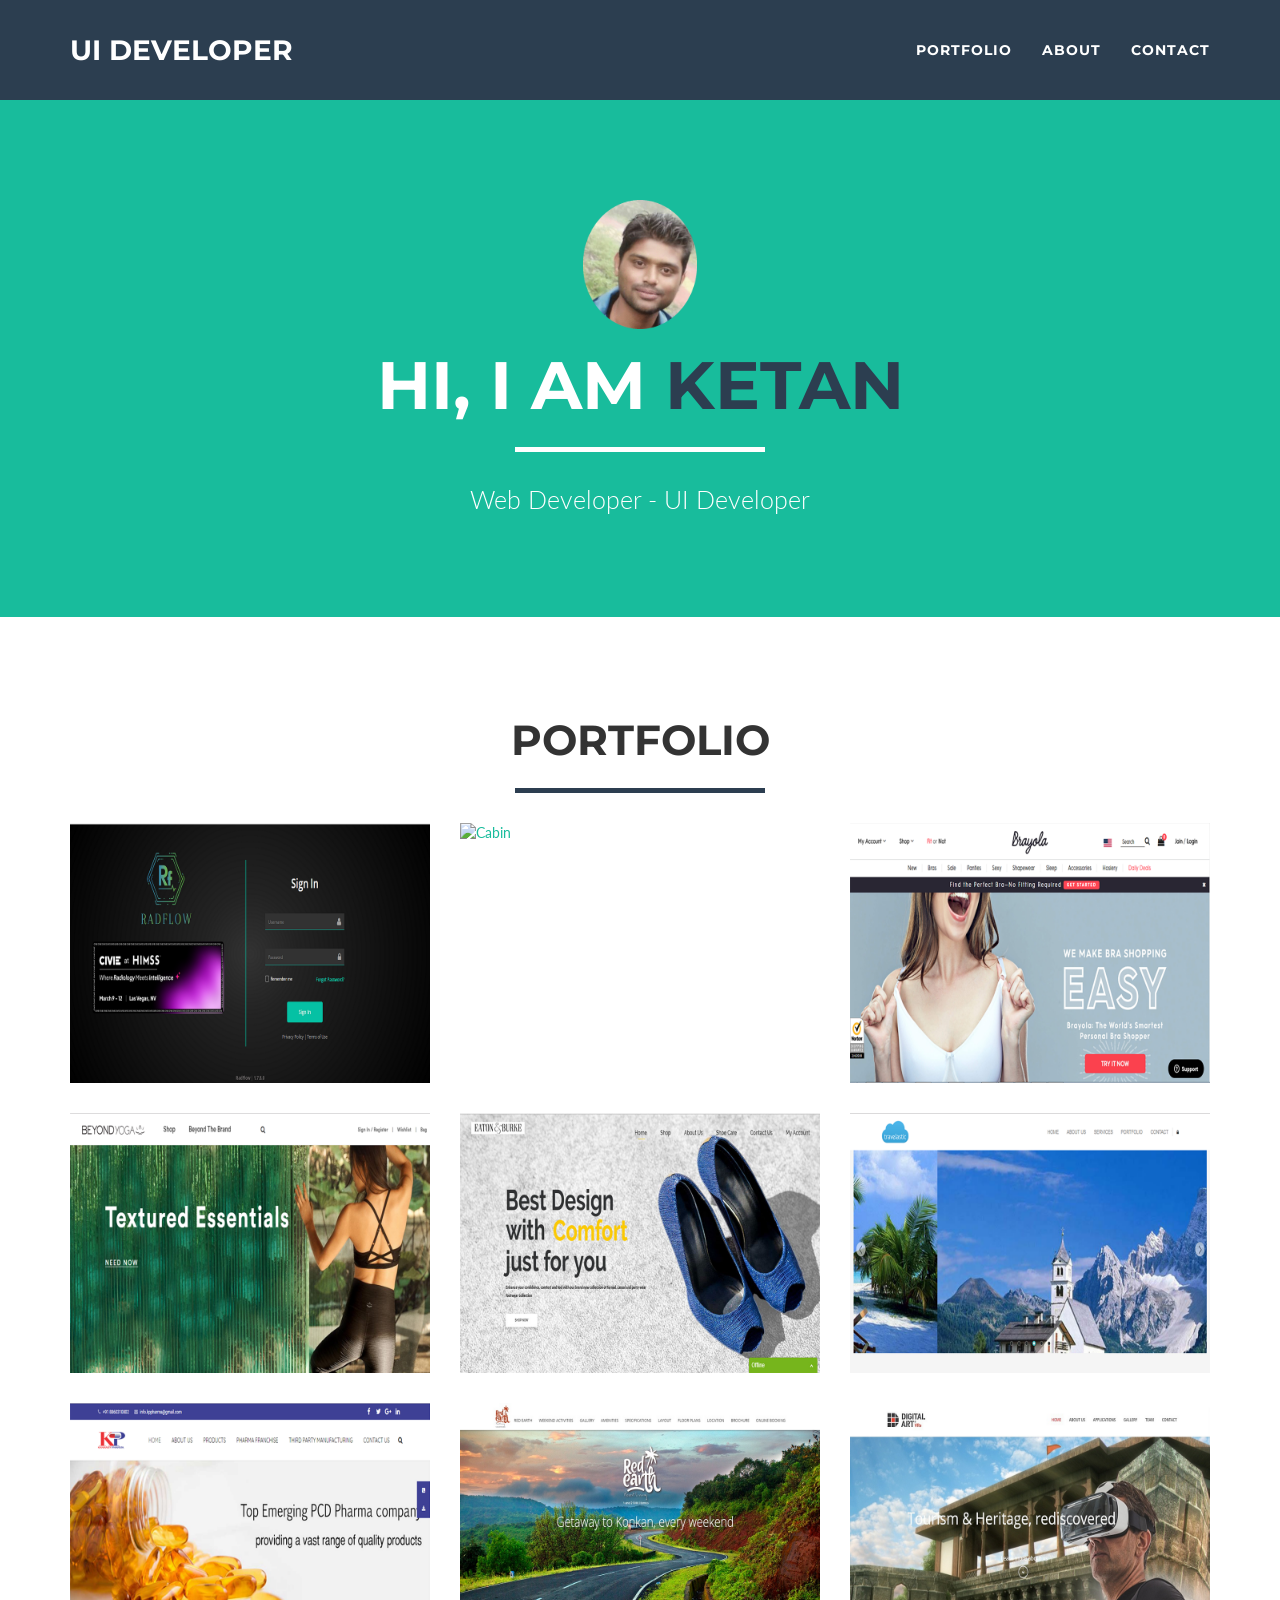
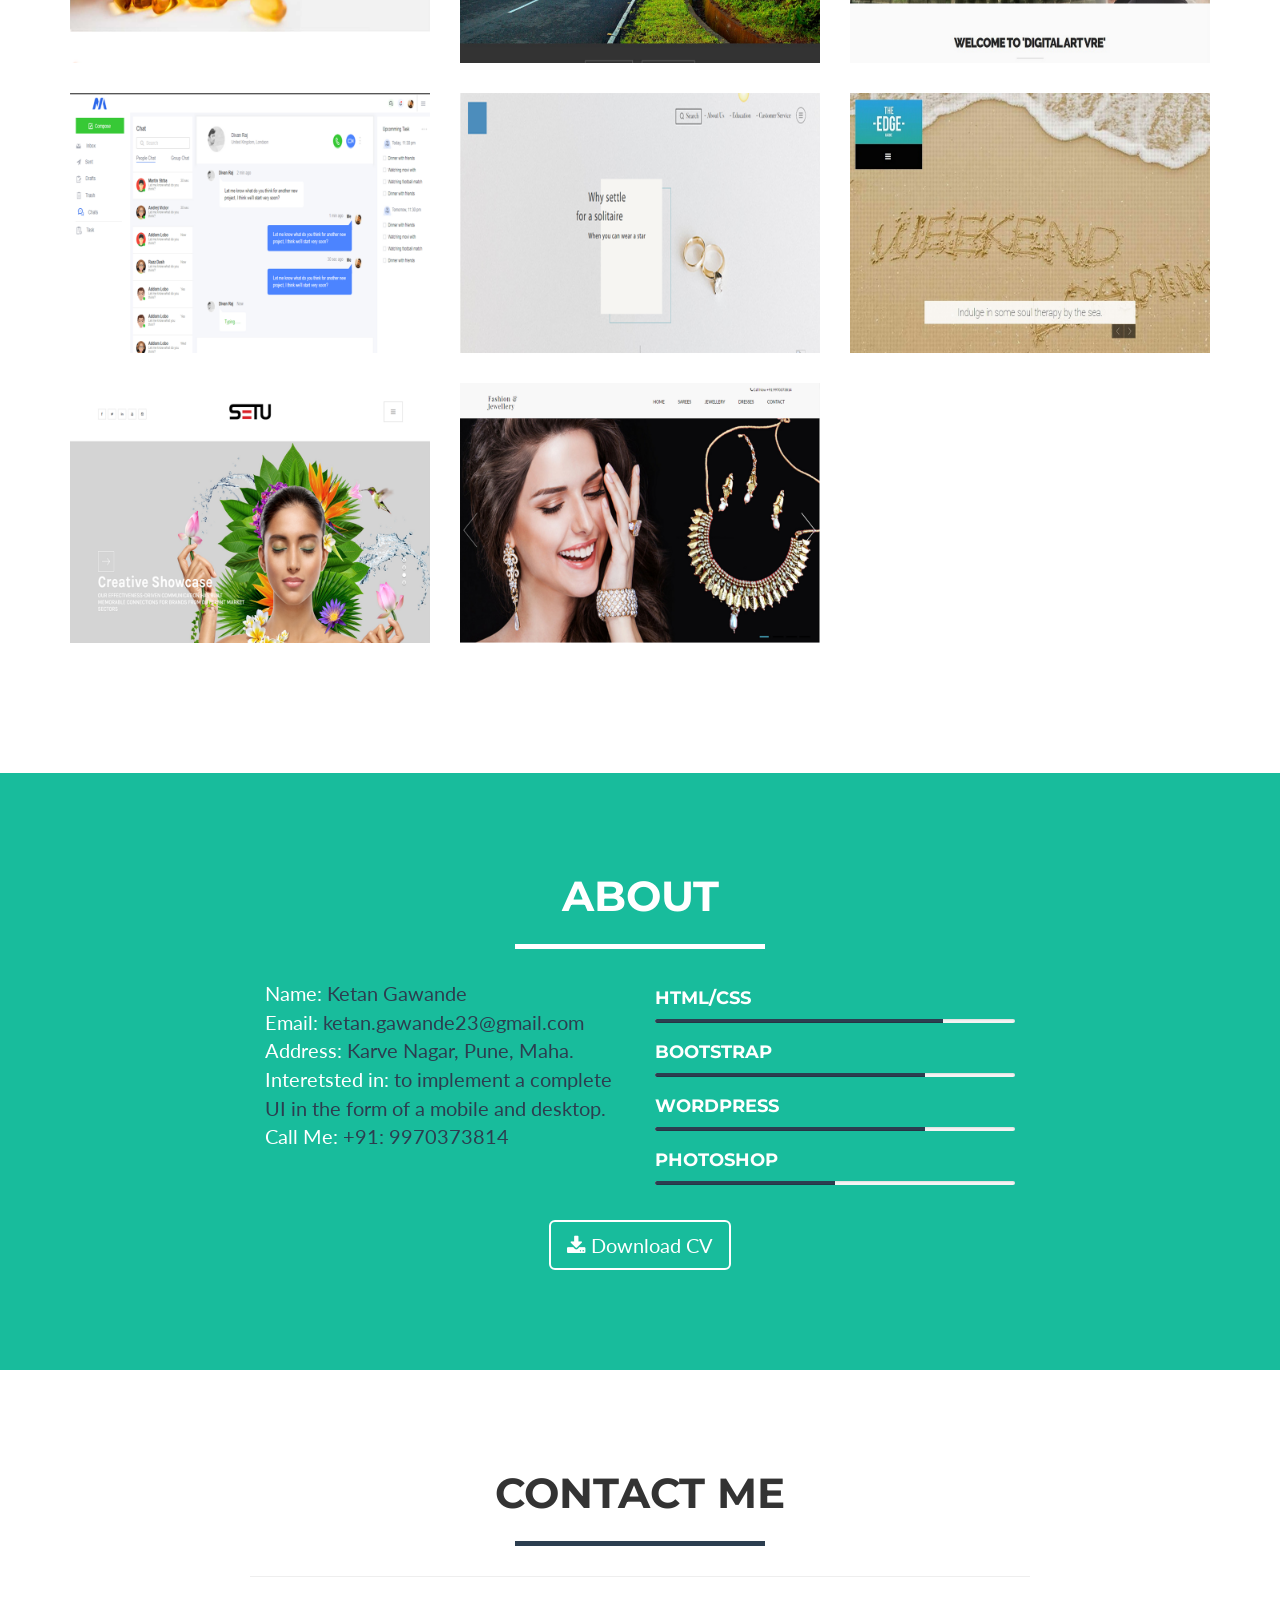
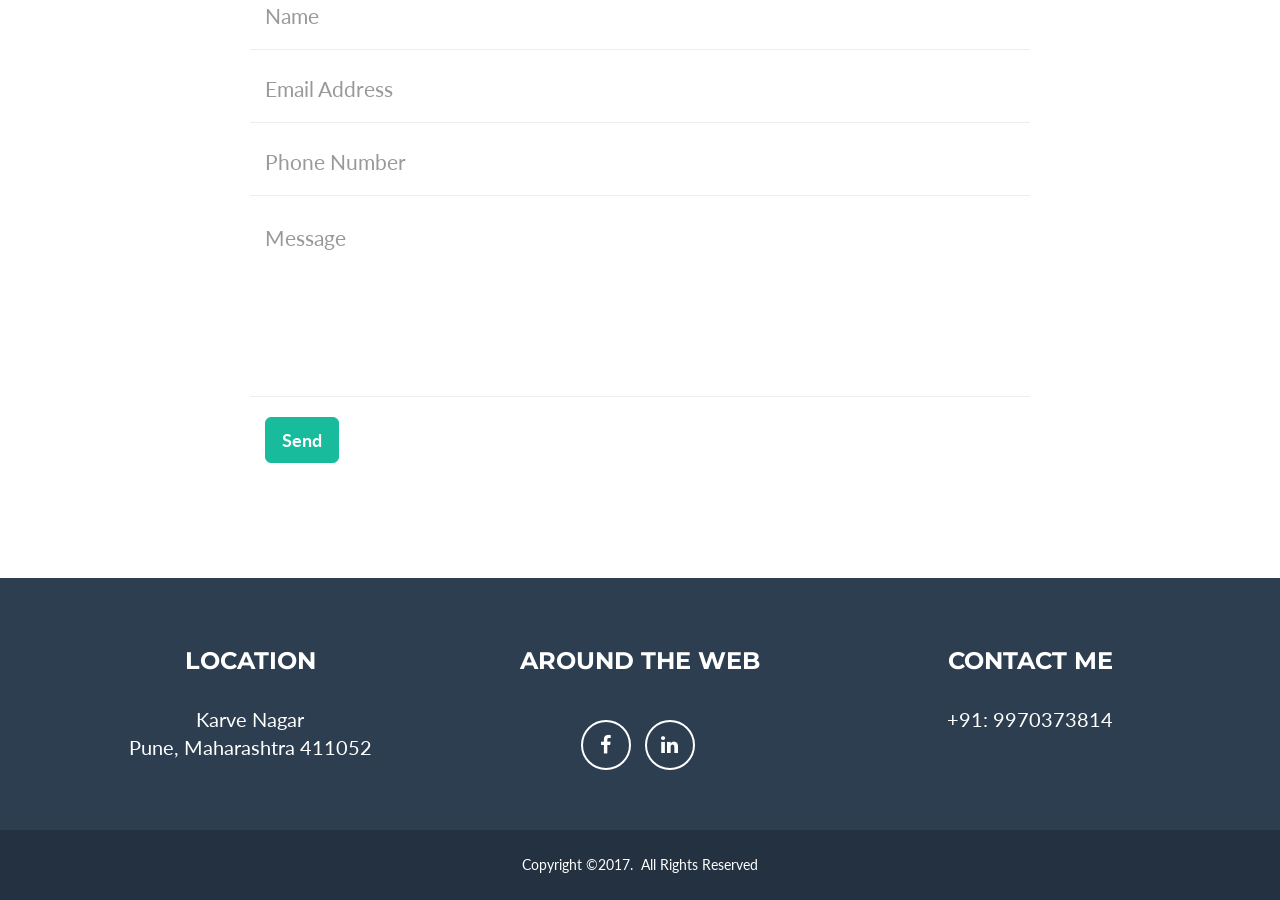
==== commit b4c8252a: "Update index.html" ====
--- a/index.html
+++ b/index.html
@@ -105,6 +105,16 @@
                 </a>
             </div>
             <div class="col-sm-4 portfolio-item">
+                <a href="https://civie.com/" target="_blank" class="portfolio-link" data-toggle="modal">
+                    <div class="caption">
+                        <div class="caption-content">
+                            <i class="fa fa-search-plus fa-3x"></i>
+                        </div>
+                    </div>
+                    <img src="img/portfolio/16.png" class="img-responsive" alt="Cabin">
+                </a>
+            </div>
+            <div class="col-sm-4 portfolio-item">
                 <a href="https://shop.brayola.com/collections/bras/products/wacoal-ultimate-side-smoother-contour-bra-853281" target="_blank" class="portfolio-link" data-toggle="modal">
                     <div class="caption">
                         <div class="caption-content">
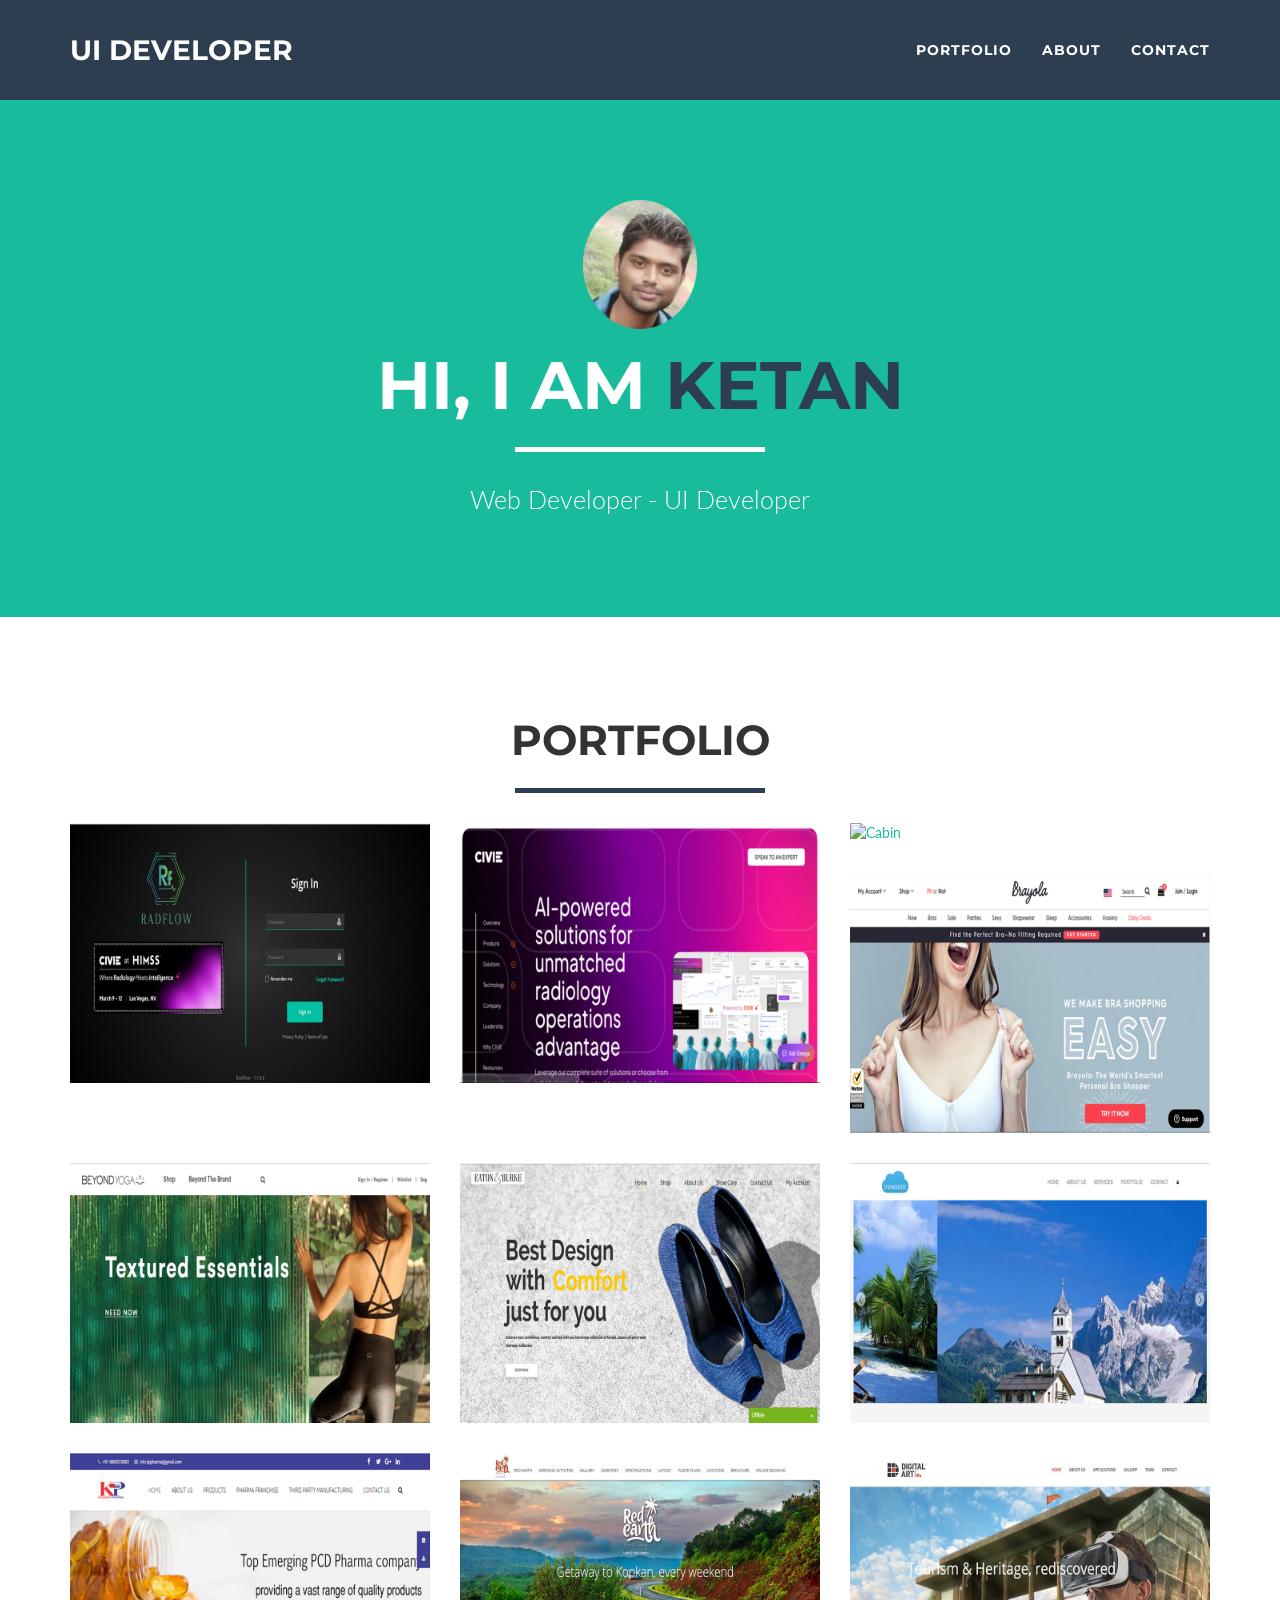
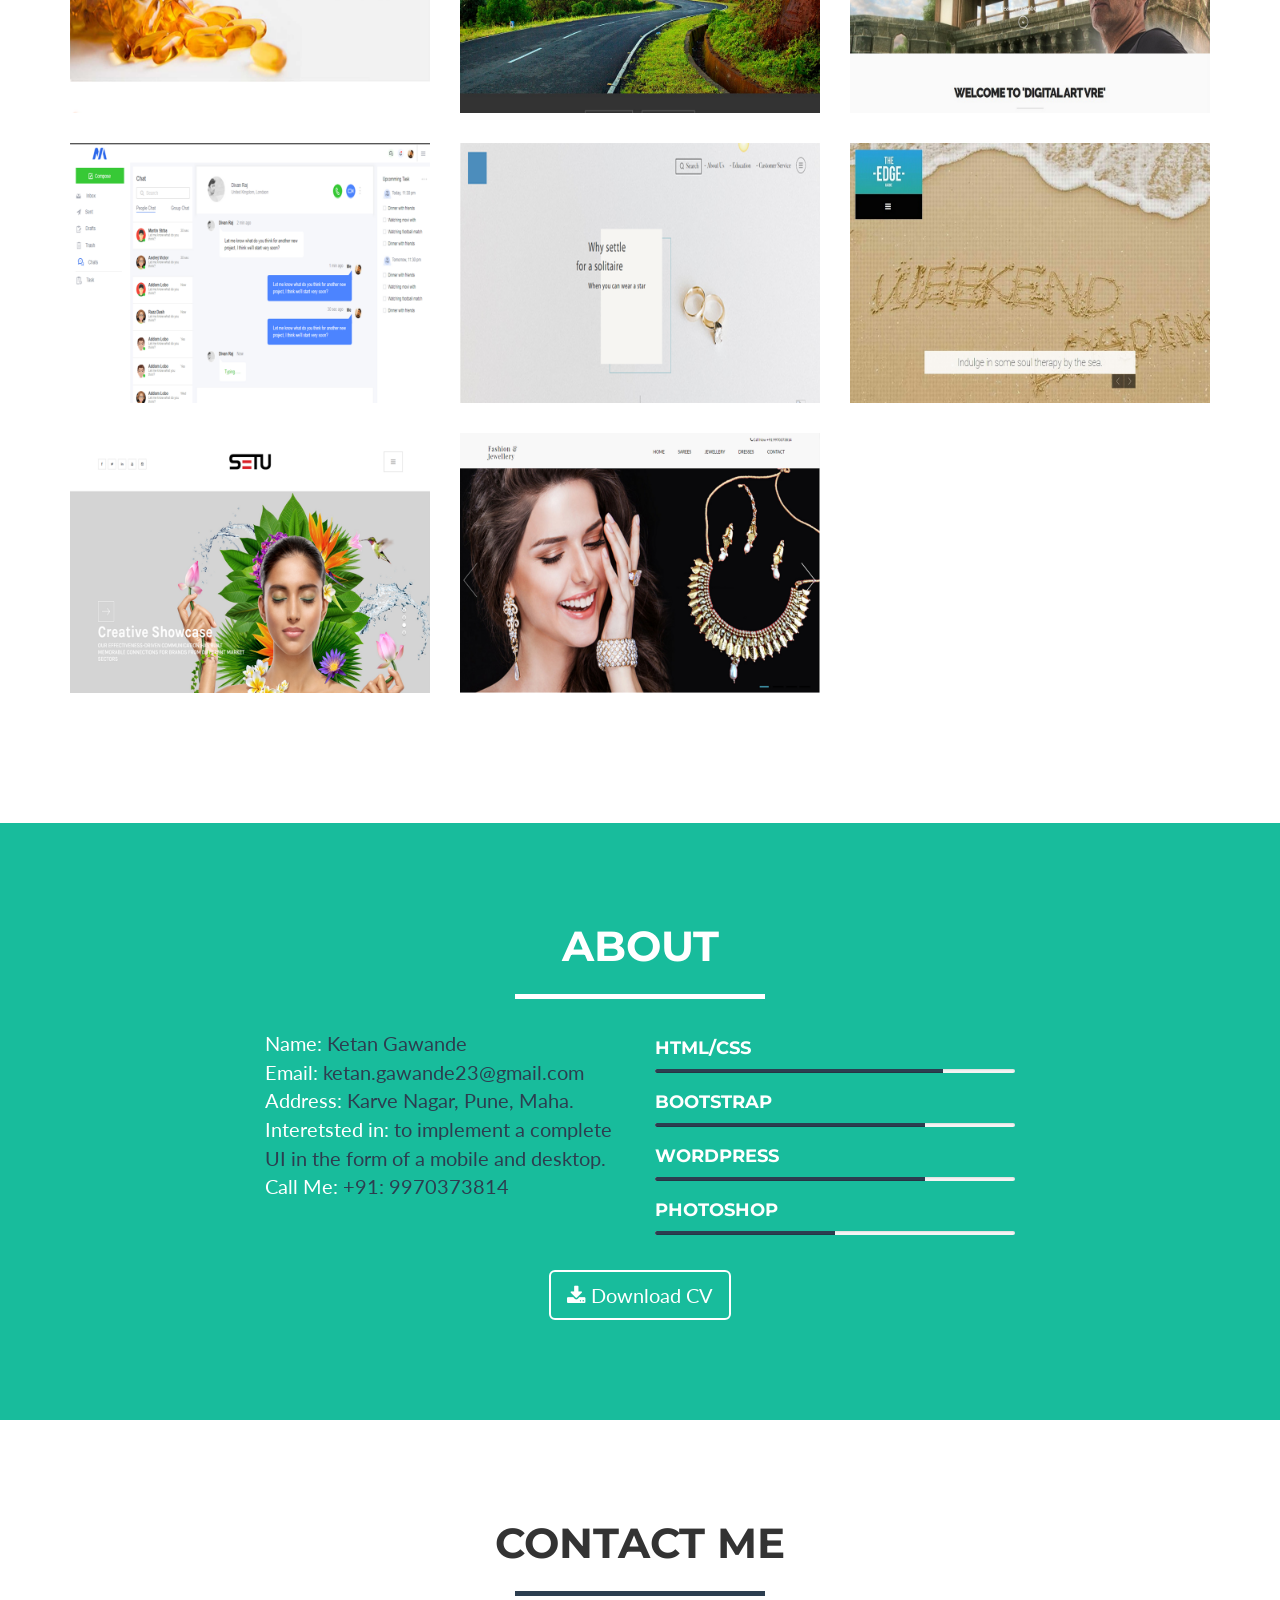
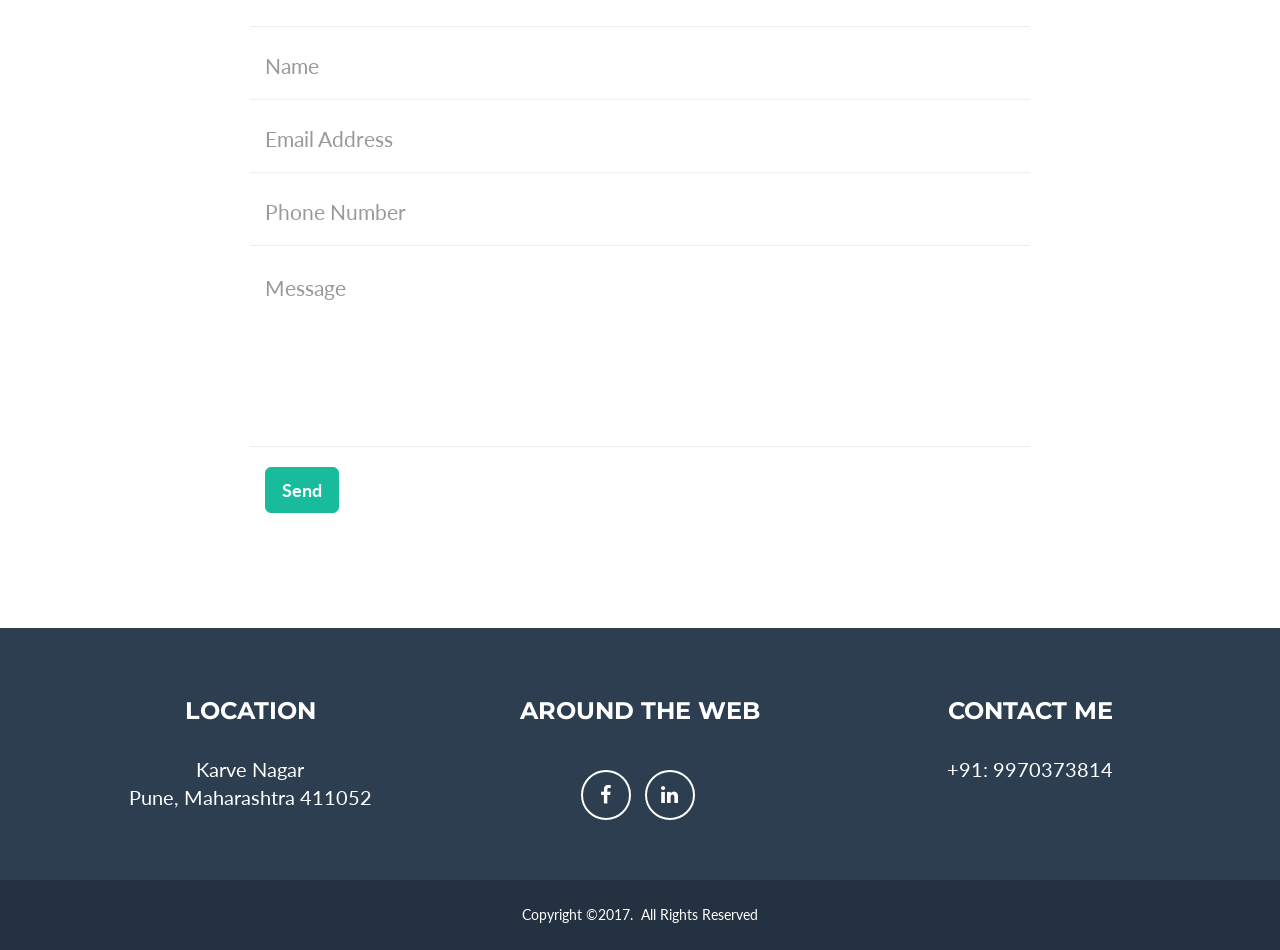
==== commit 092c4a8a: "Update index.html" ====
--- a/index.html
+++ b/index.html
@@ -115,6 +115,16 @@
                 </a>
             </div>
             <div class="col-sm-4 portfolio-item">
+                <a href="https://radico.radamatic.com/" target="_blank" class="portfolio-link" data-toggle="modal">
+                    <div class="caption">
+                        <div class="caption-content">
+                            <i class="fa fa-search-plus fa-3x"></i>
+                        </div>
+                    </div>
+                    <img src="img/portfolio/17.png" class="img-responsive" alt="Cabin">
+                </a>
+            </div>
+            <div class="col-sm-4 portfolio-item">
                 <a href="https://shop.brayola.com/collections/bras/products/wacoal-ultimate-side-smoother-contour-bra-853281" target="_blank" class="portfolio-link" data-toggle="modal">
                     <div class="caption">
                         <div class="caption-content">
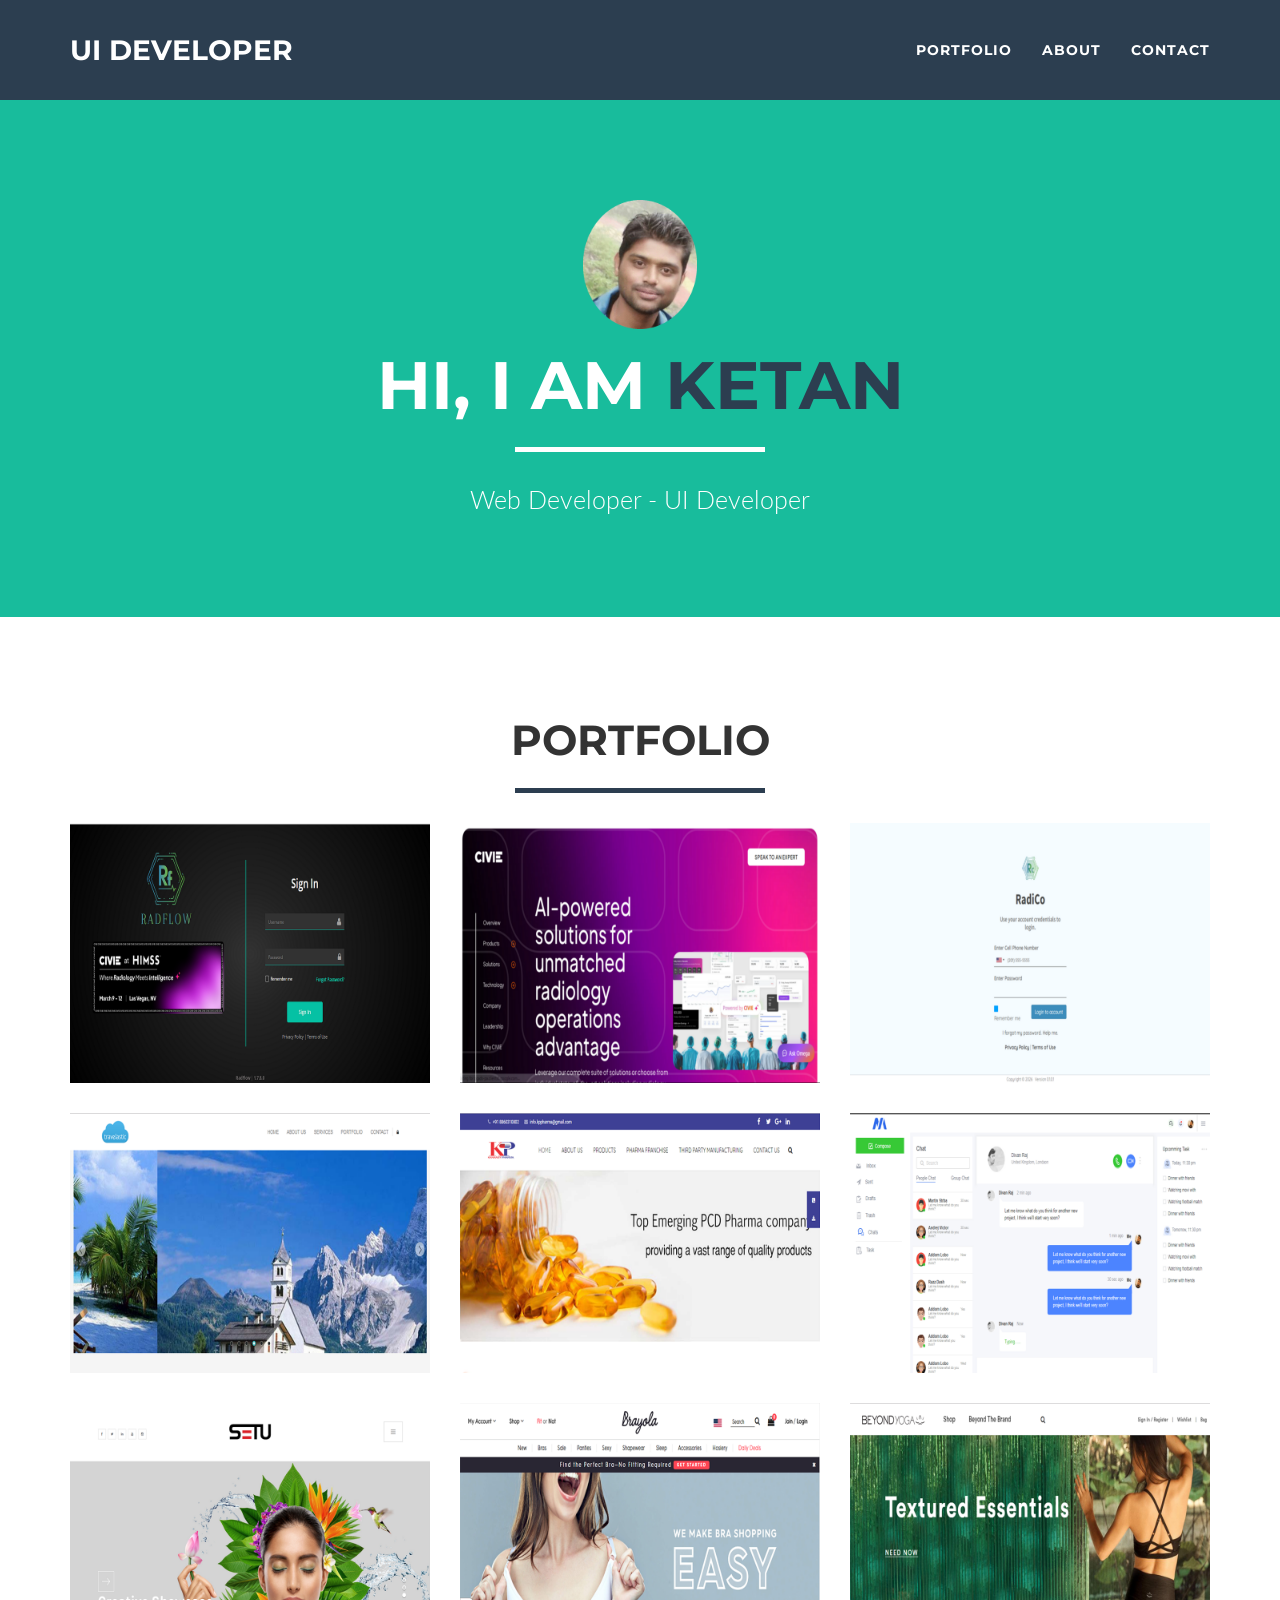
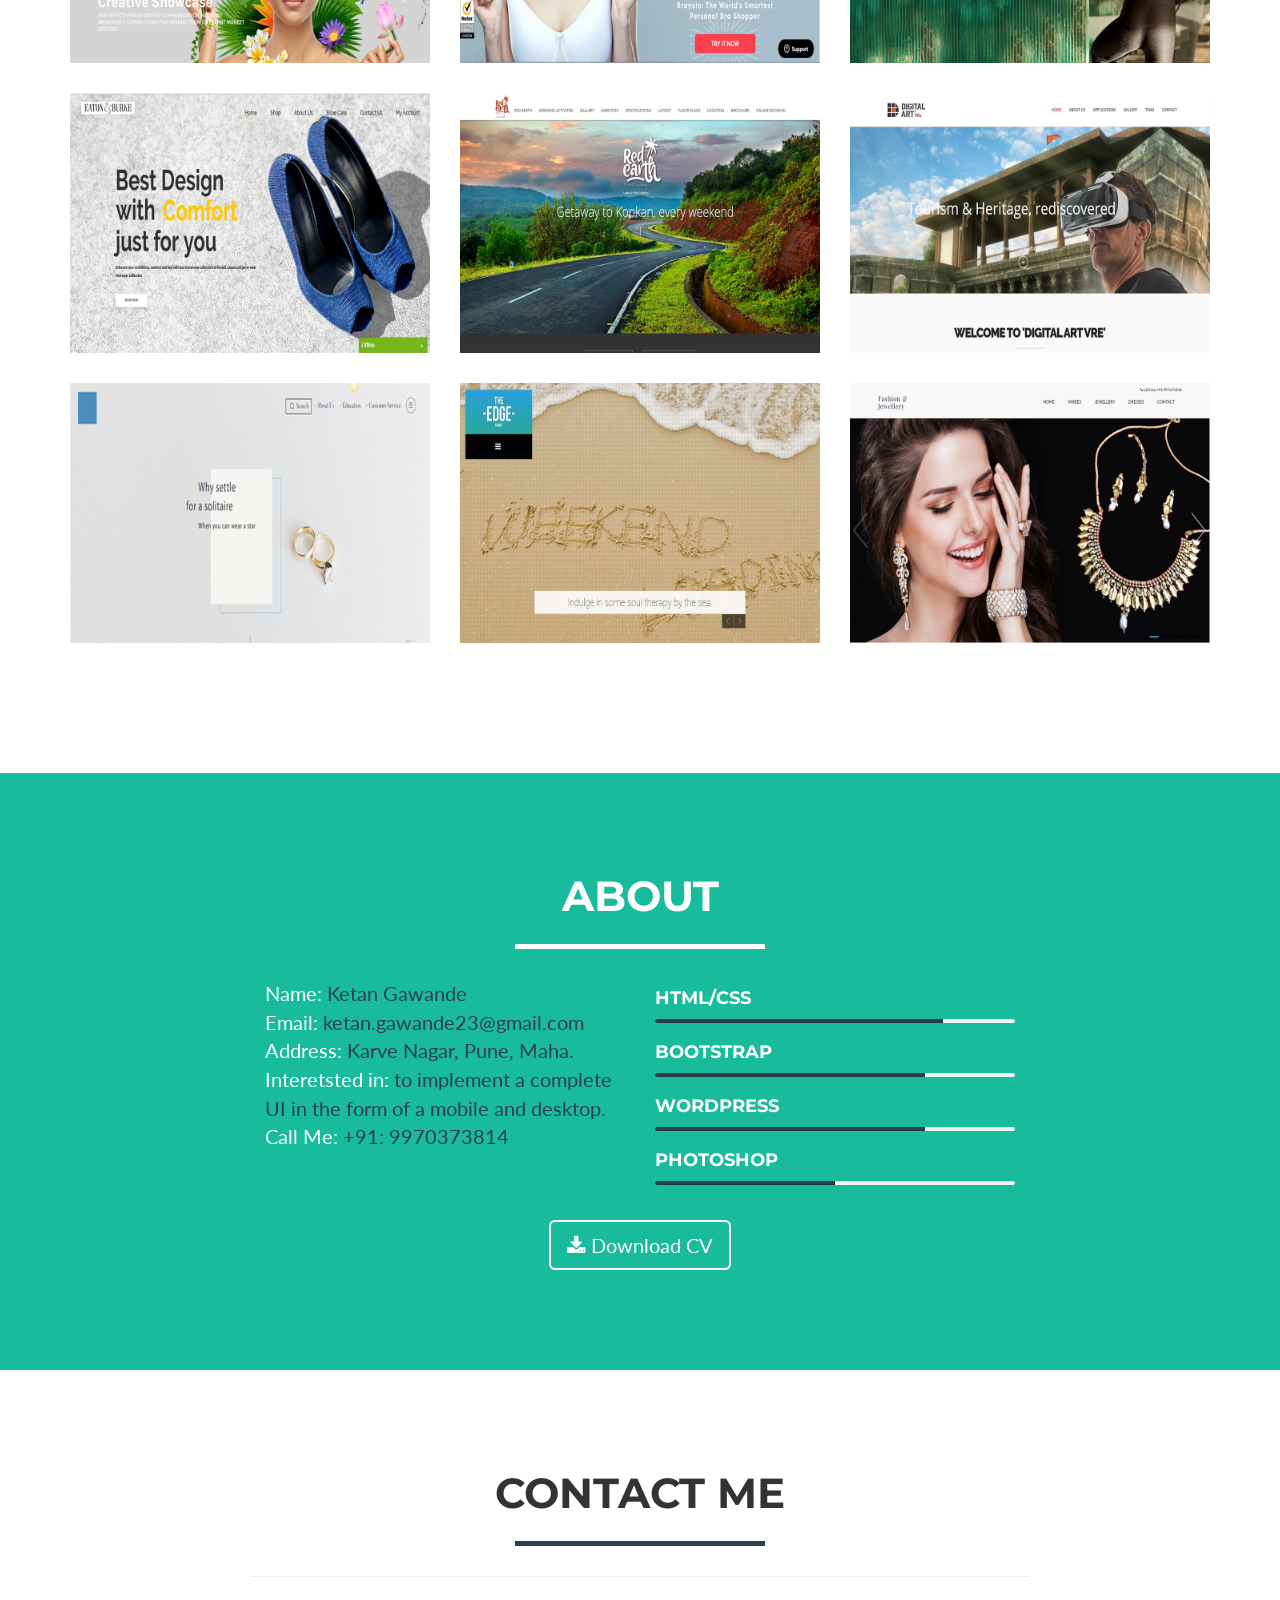
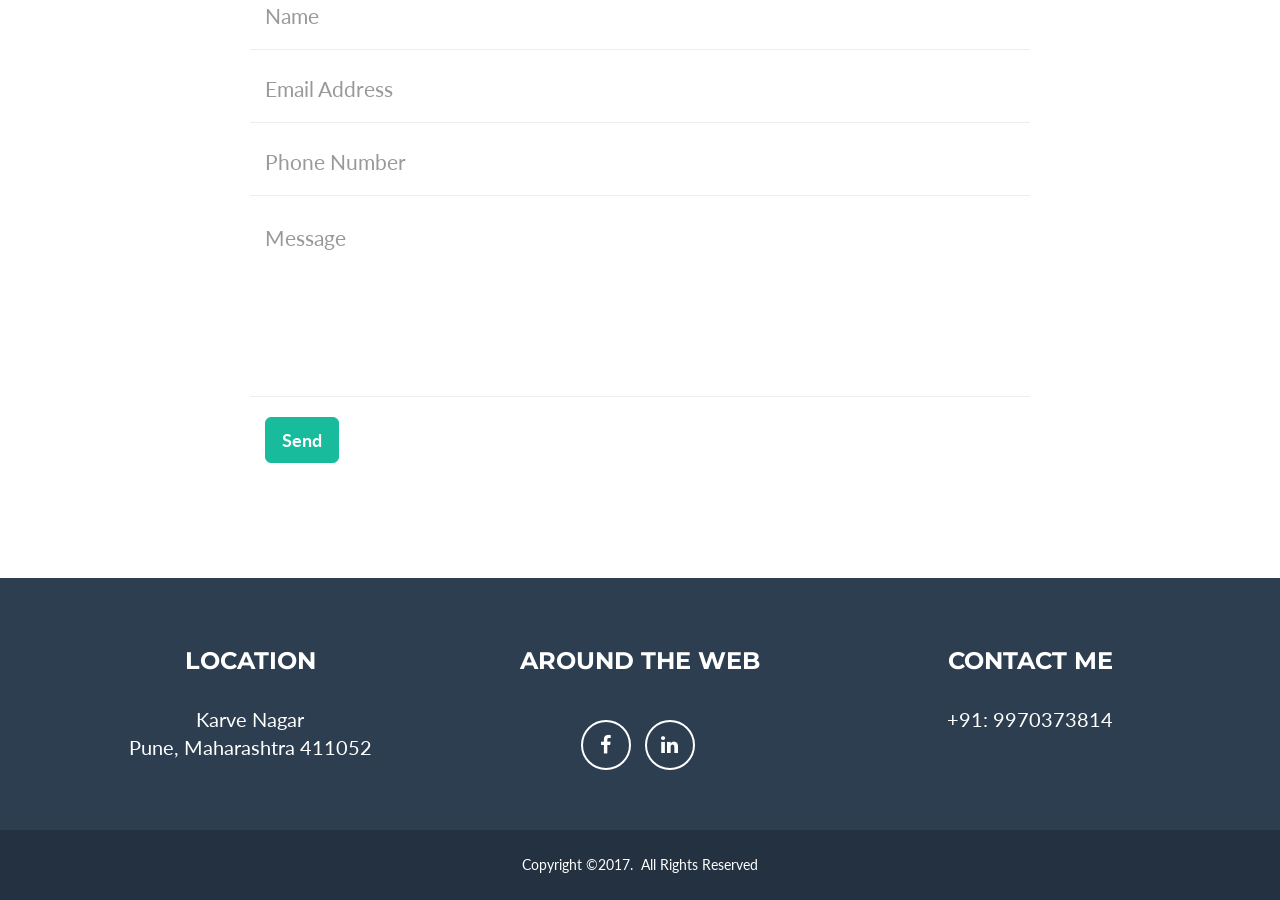
==== commit 37c5c1a0: "Update index.html" ====
--- a/index.html
+++ b/index.html
@@ -125,6 +125,46 @@
                 </a>
             </div>
             <div class="col-sm-4 portfolio-item">
+                <a href="https://1000demo.github.io/portfolio/sites/travelastic/index.html" target="_blank" class="portfolio-link" data-toggle="modal">
+                    <div class="caption">
+                        <div class="caption-content">
+                            <i class="fa fa-search-plus fa-3x"></i>
+                        </div>
+                    </div>
+                    <img src="img/portfolio/04.png" class="img-responsive" alt="Safe">
+                </a>
+            </div>
+            <div class="col-sm-4 portfolio-item">
+                <a href="http://kppharma.in/" target="_blank" class="portfolio-link" data-toggle="modal">
+                    <div class="caption">
+                        <div class="caption-content">
+                            <i class="fa fa-search-plus fa-3x"></i>
+                        </div>
+                    </div>
+                    <img src="img/portfolio/11.png" class="img-responsive" alt="Cabin">
+                </a>
+            </div>
+            <div class="col-sm-4 portfolio-item">
+                <a href="https://1000demo.github.io/portfolio/sites/medico/index.html" target="_blank" class="portfolio-link" data-toggle="modal">
+                    <div class="caption">
+                        <div class="caption-content">
+                            <i class="fa fa-search-plus fa-3x"></i>
+                        </div>
+                    </div>
+                    <img src="img/portfolio/14.png" class="img-responsive" alt="Cabin">
+                </a>
+            </div>
+            <div class="col-sm-4 portfolio-item">
+                    <a href="http://www.setuadvertising.com/" target="_blank" class="portfolio-link" data-toggle="modal">
+                        <div class="caption">
+                            <div class="caption-content">
+                                <i class="fa fa-search-plus fa-3x"></i>
+                            </div>
+                        </div>
+                        <img src="img/portfolio/05.png" class="img-responsive" alt="Safe">
+                    </a>
+            </div>
+            <div class="col-sm-4 portfolio-item">
                 <a href="https://shop.brayola.com/collections/bras/products/wacoal-ultimate-side-smoother-contour-bra-853281" target="_blank" class="portfolio-link" data-toggle="modal">
                     <div class="caption">
                         <div class="caption-content">
@@ -154,26 +194,7 @@
                     <img src="img/portfolio/10.png" class="img-responsive" alt="Cabin">
                 </a>
             </div>
-            <div class="col-sm-4 portfolio-item">
-                <a href="https://1000demo.github.io/portfolio/sites/travelastic/index.html" target="_blank" class="portfolio-link" data-toggle="modal">
-                    <div class="caption">
-                        <div class="caption-content">
-                            <i class="fa fa-search-plus fa-3x"></i>
-                        </div>
-                    </div>
-                    <img src="img/portfolio/04.png" class="img-responsive" alt="Safe">
-                </a>
-            </div>
-            <div class="col-sm-4 portfolio-item">
-                <a href="http://kppharma.in/" target="_blank" class="portfolio-link" data-toggle="modal">
-                    <div class="caption">
-                        <div class="caption-content">
-                            <i class="fa fa-search-plus fa-3x"></i>
-                        </div>
-                    </div>
-                    <img src="img/portfolio/11.png" class="img-responsive" alt="Cabin">
-                </a>
-            </div>
+            
             <div class="col-sm-4 portfolio-item test">
                 <a href="http://www.panditjavdekar.com/red-earth/" target="_blank" class="portfolio-link" data-toggle="modal">
                     <div class="caption">
@@ -194,16 +215,7 @@
                     <img src="img/portfolio/01.png" class="img-responsive" alt="Submarine">
                 </a>
             </div>
-            <div class="col-sm-4 portfolio-item">
-                <a href="https://1000demo.github.io/portfolio/sites/medico/index.html" target="_blank" class="portfolio-link" data-toggle="modal">
-                    <div class="caption">
-                        <div class="caption-content">
-                            <i class="fa fa-search-plus fa-3x"></i>
-                        </div>
-                    </div>
-                    <img src="img/portfolio/14.png" class="img-responsive" alt="Cabin">
-                </a>
-            </div>
+            
                <div class="col-sm-4 portfolio-item">
                     <a href="http://kg23.ga/mydemo/1" target="_blank" class="portfolio-link" data-toggle="modal">
                         <div class="caption">
@@ -234,16 +246,7 @@
                         <img src="img/portfolio/02.png" class="img-responsive" alt="Game controller">
                     </a>
                 </div>
-                <div class="col-sm-4 portfolio-item">
-                    <a href="http://www.setuadvertising.com/" target="_blank" class="portfolio-link" data-toggle="modal">
-                        <div class="caption">
-                            <div class="caption-content">
-                                <i class="fa fa-search-plus fa-3x"></i>
-                            </div>
-                        </div>
-                        <img src="img/portfolio/05.png" class="img-responsive" alt="Safe">
-                    </a>
-                </div>
+               
                
                 <div class="col-sm-4 portfolio-item">
                     <a href="https://1000demo.github.io/portfolio/sites/jewellery/index.html" target="_blank" class="portfolio-link" data-toggle="modal">
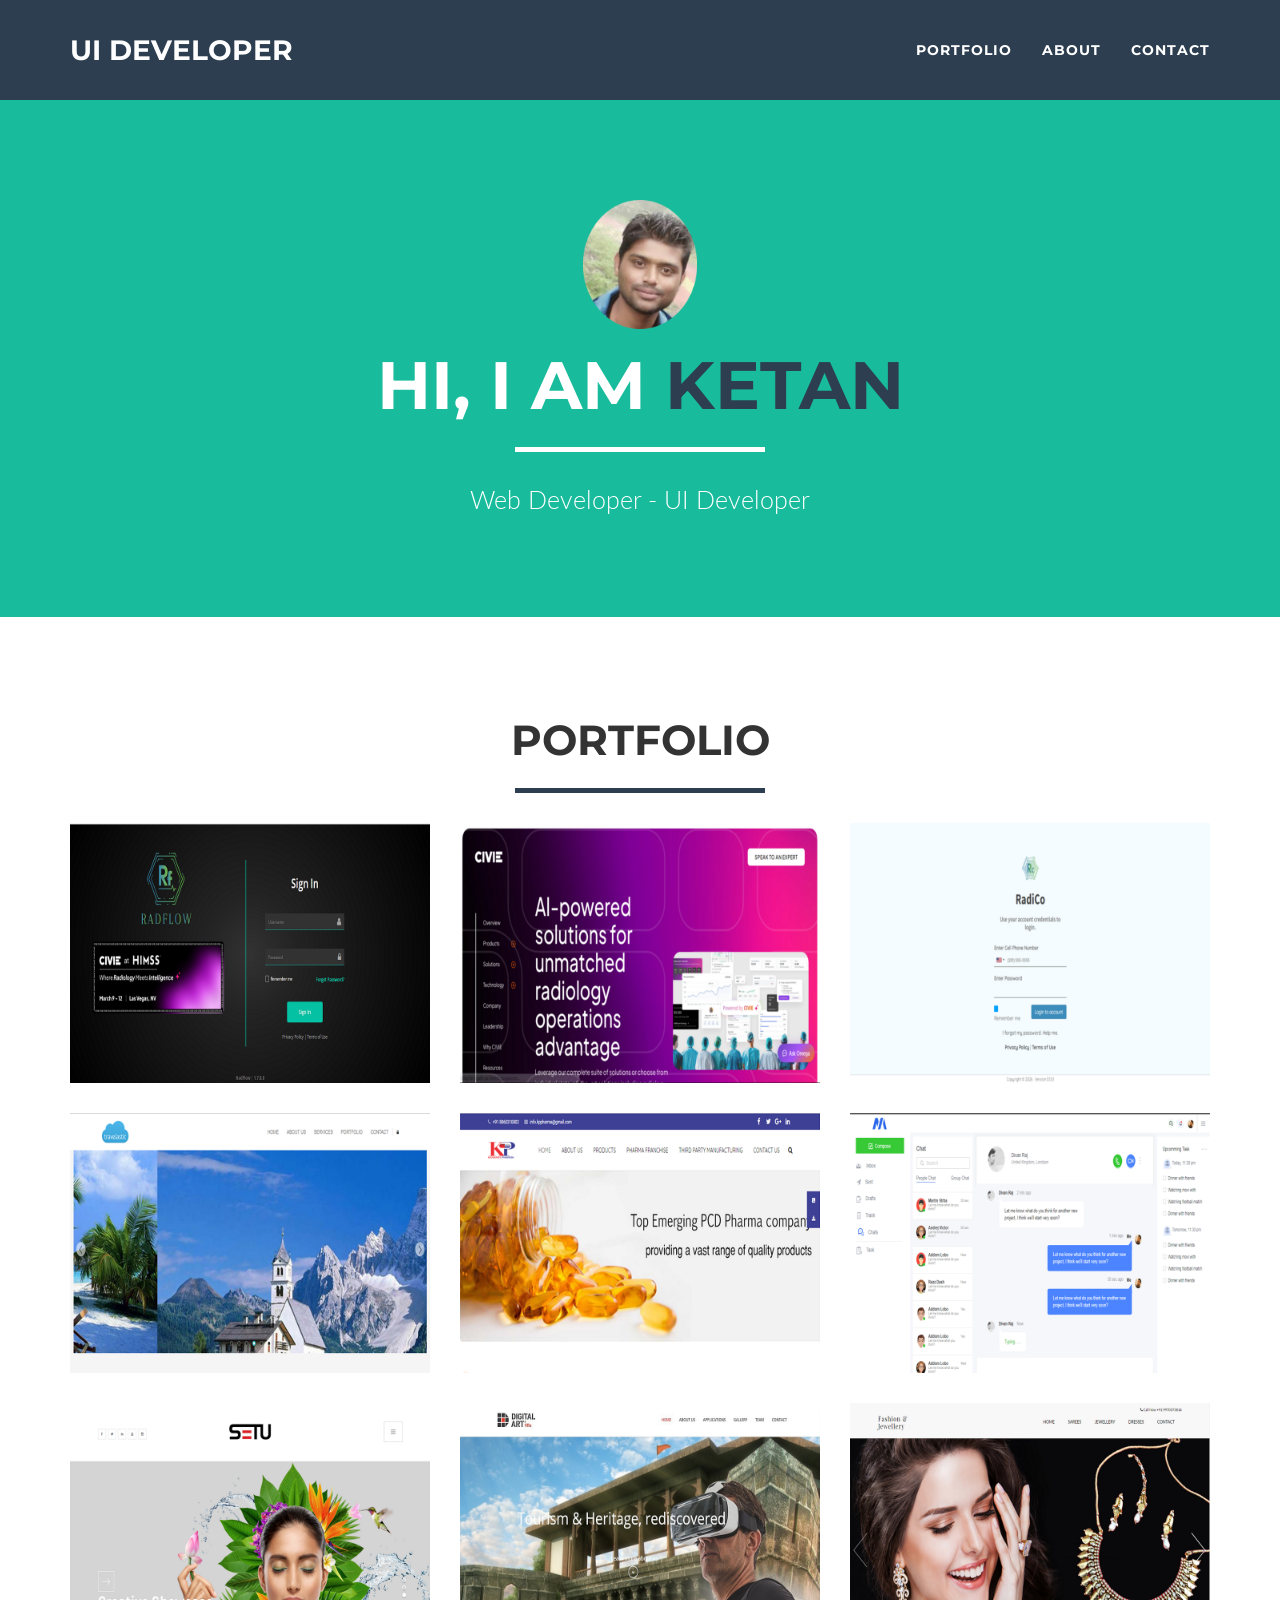
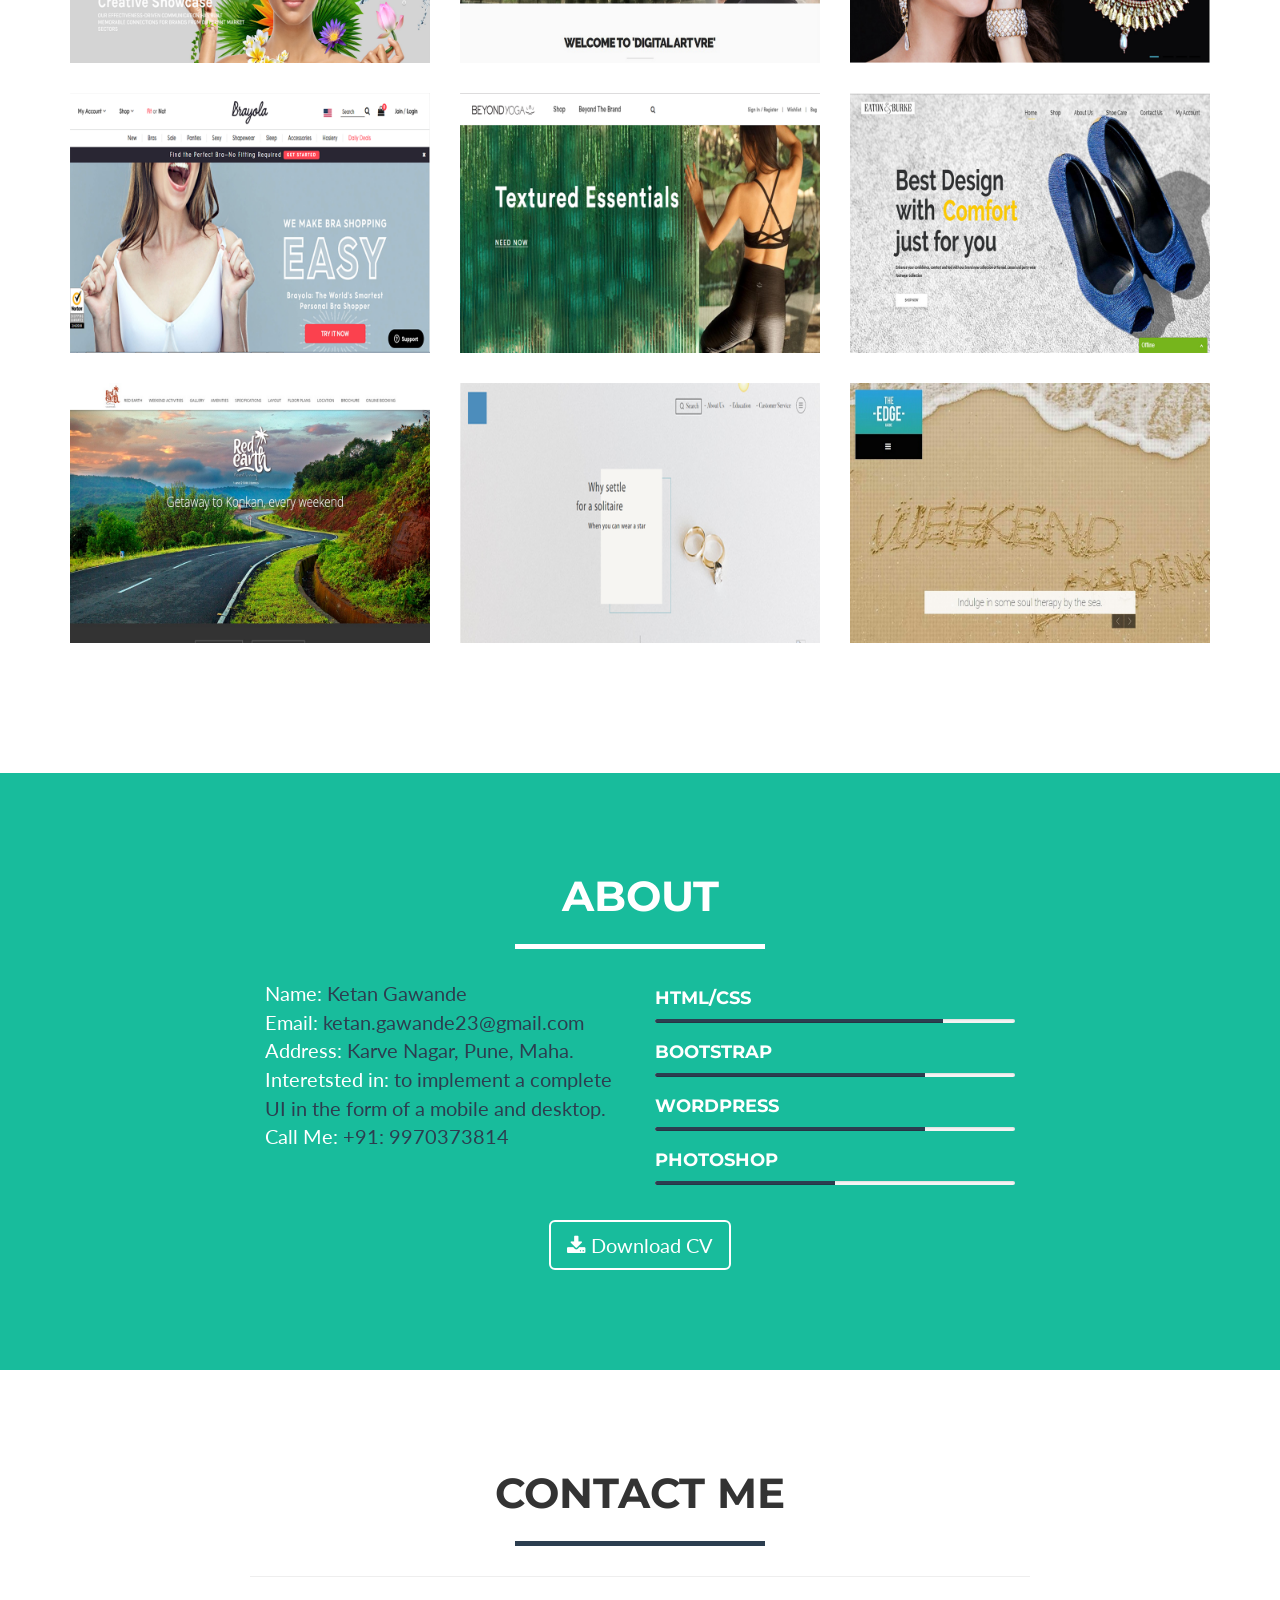
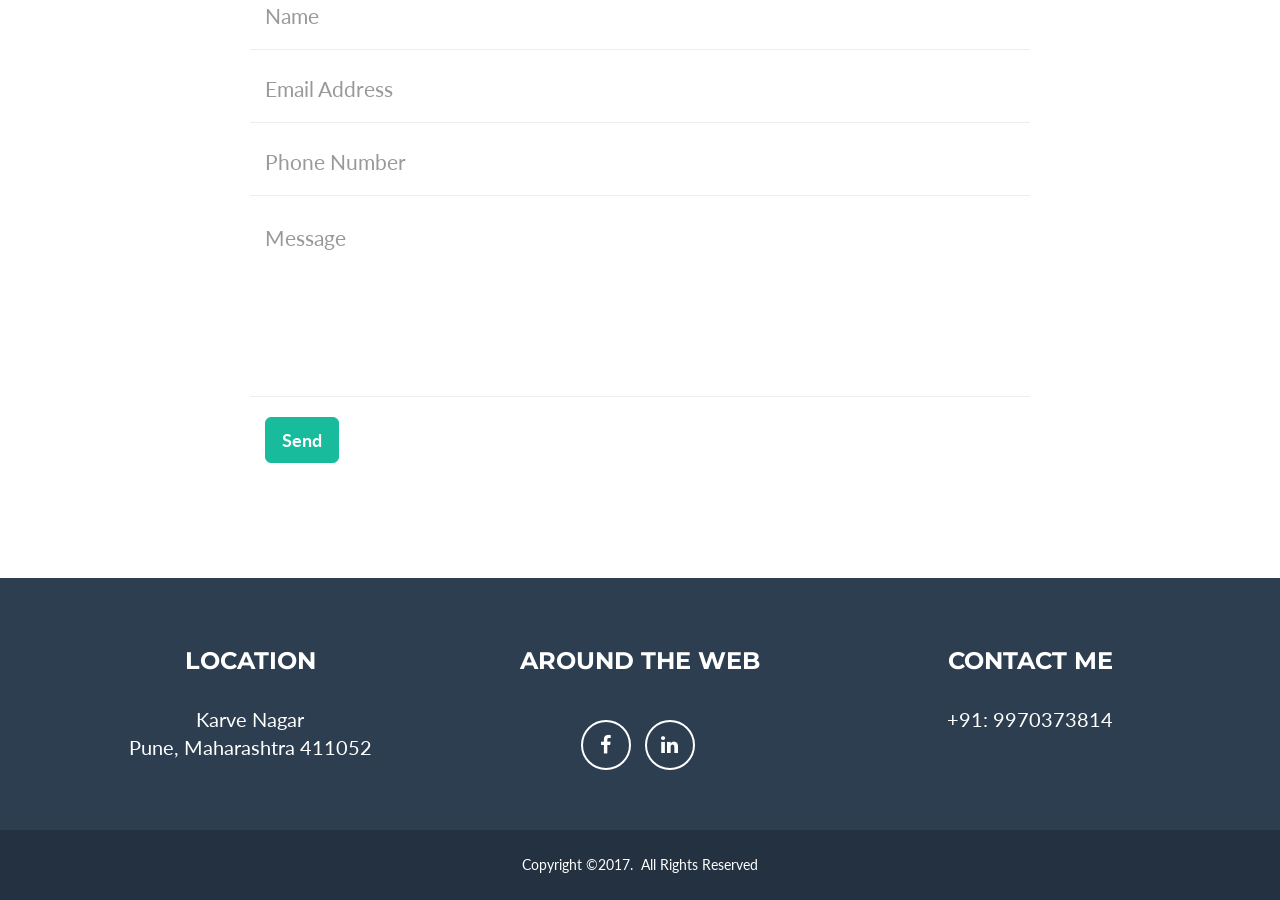
==== commit 6d7744d1: "Update index.html" ====
--- a/index.html
+++ b/index.html
@@ -165,6 +165,26 @@
                     </a>
             </div>
             <div class="col-sm-4 portfolio-item">
+                <a href="http://digitalartvre.com/" target="_blank" class="portfolio-link" data-toggle="modal">
+                    <div class="caption">
+                        <div class="caption-content">
+                            <i class="fa fa-search-plus fa-3x"></i>
+                        </div>
+                    </div>
+                    <img src="img/portfolio/01.png" class="img-responsive" alt="Submarine">
+                </a>
+            </div>
+            <div class="col-sm-4 portfolio-item">
+                    <a href="https://1000demo.github.io/portfolio/sites/jewellery/index.html" target="_blank" class="portfolio-link" data-toggle="modal">
+                        <div class="caption">
+                            <div class="caption-content">
+                                <i class="fa fa-search-plus fa-3x"></i>
+                            </div>
+                        </div>
+                        <img src="img/portfolio/09.png" class="img-responsive" alt="Submarine">
+                    </a>
+                </div>
+            <div class="col-sm-4 portfolio-item">
                 <a href="https://shop.brayola.com/collections/bras/products/wacoal-ultimate-side-smoother-contour-bra-853281" target="_blank" class="portfolio-link" data-toggle="modal">
                     <div class="caption">
                         <div class="caption-content">
@@ -205,16 +225,7 @@
                     <img src="img/portfolio/03.png" class="img-responsive" alt="Game controller">
                 </a>
             </div>
-            <div class="col-sm-4 portfolio-item">
-                <a href="http://digitalartvre.com/" target="_blank" class="portfolio-link" data-toggle="modal">
-                    <div class="caption">
-                        <div class="caption-content">
-                            <i class="fa fa-search-plus fa-3x"></i>
-                        </div>
-                    </div>
-                    <img src="img/portfolio/01.png" class="img-responsive" alt="Submarine">
-                </a>
-            </div>
+            
             
                <div class="col-sm-4 portfolio-item">
                     <a href="http://kg23.ga/mydemo/1" target="_blank" class="portfolio-link" data-toggle="modal">
@@ -248,16 +259,7 @@
                 </div>
                
                
-                <div class="col-sm-4 portfolio-item">
-                    <a href="https://1000demo.github.io/portfolio/sites/jewellery/index.html" target="_blank" class="portfolio-link" data-toggle="modal">
-                        <div class="caption">
-                            <div class="caption-content">
-                                <i class="fa fa-search-plus fa-3x"></i>
-                            </div>
-                        </div>
-                        <img src="img/portfolio/09.png" class="img-responsive" alt="Submarine">
-                    </a>
-                </div>
+                
             </div>
         </div>
     </section>
